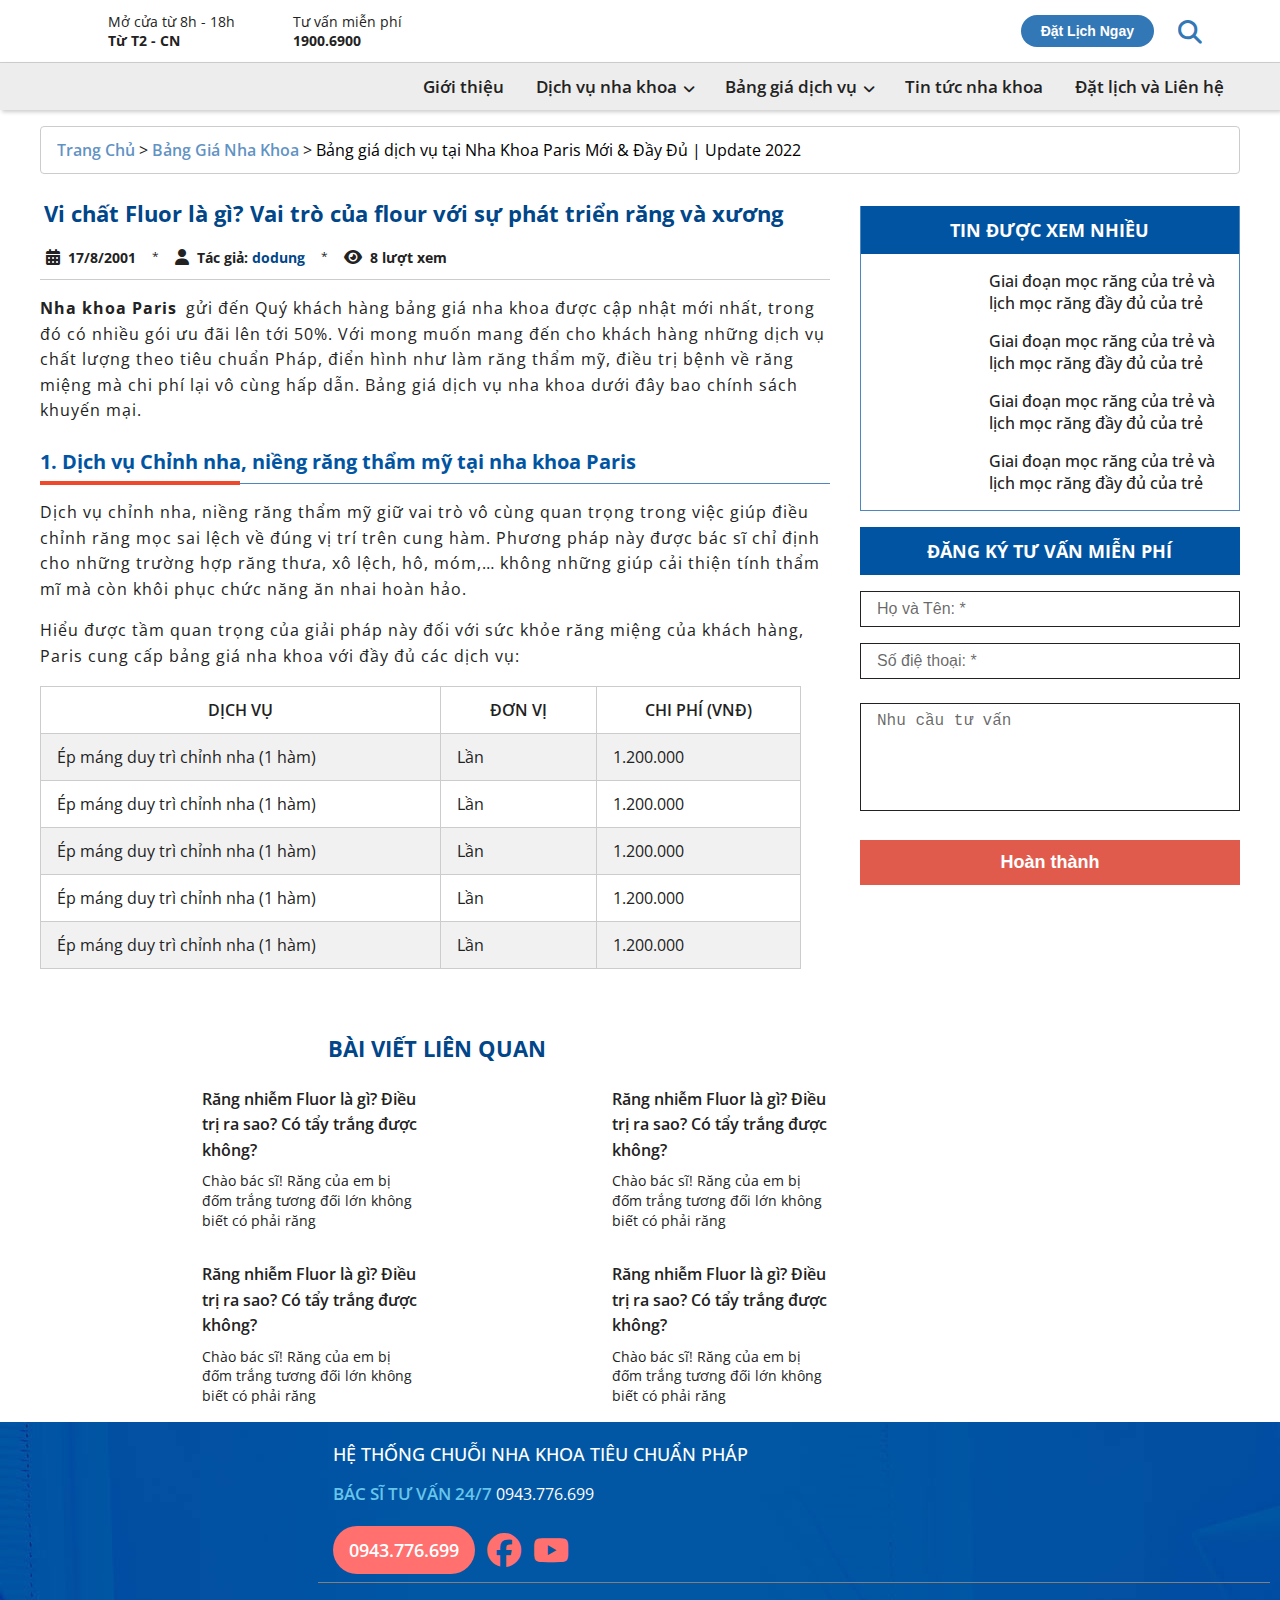
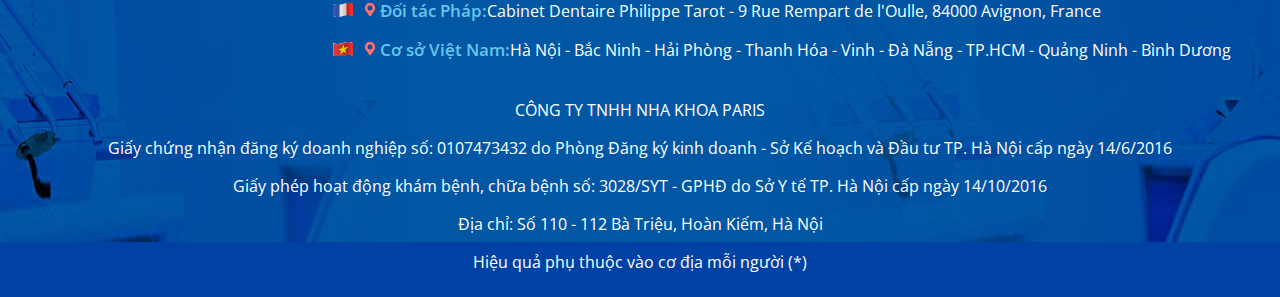
==== chiTietBangGia.html @ 154cdb92 "web09 FrontEnd" ====
<!DOCTYPE html>
<html lang="en">

<head>
    <meta charset="UTF-8">
    <meta http-equiv="X-UA-Compatible" content="IE=edge">
    <meta name="viewport" content="width=device-width, initial-scale=1.0">
    <title>Document</title>

    <link rel="stylesheet" href="https://cdnjs.cloudflare.com/ajax/libs/font-awesome/6.1.1/css/all.min.css">
    <link rel="stylesheet" href="css/grid.css">
    <link rel="stylesheet" href="css/stylecrack.css">
    <link rel="stylesheet" href="css/style.css">
</head>

<body>

    <header id="header">
        <div class="header-top">
            <div class="header--top__container grid wide">
                <div class="header--top-left">
                    <p class="header--container__text phone-text">
                        <img src="https://nhakhoaparis.vn/wp-content/themes/ParisBrand2021/Module_v2/Header/header_6_0_0//images/icon1.png" alt="" class="header--container__text-img">
                        <ul class="header--container__text-ul phone-text">
                            <li class="header--container__text-ul-li">
                                <p class="header--container__text-ul-li-p">Mở cửa từ 8h - 18h</p>
                            </li>
                            <li class="header--container__text-ul-li">
                                <p class="header--container__text-ul-li-p dam">Từ T2 - CN</p>
                            </li>
                        </ul>
                    </p>

                    <p class="header--container__text phone-text">
                        <img src="https://nhakhoaparis.vn/wp-content/themes/ParisBrand2021/Module_v2/Header/header_6_0_0//images/icon2.png" alt="" class="header--container__text-img">
                        <ul class="header--container__text-ul phone-text">
                            <li class="header--container__text-ul-li">
                                <p class="header--container__text-ul-li-p">Tư vấn miễn phí</p>
                            </li>
                            <li class="header--container__text-ul-li">
                                <p class="header--container__text-ul-li-p dam">1900.6900</p>
                            </li>
                        </ul>
                    </p>
                </div>

                <div class="header--top-right">
                    <button class="btn-dky">Đặt lịch ngay</button>
                    <p class="header--top-right--search"><i class="fa-solid fa-magnifying-glass"></i></p>
                </div>
            </div>
        </div>

        <div class="header-bottom">
            <div class="header--bottom__container grid wide">
                <p class="header--menu"><i class="fa-solid fa-bars"></i></p>
                <a href="" class="header--bottom-logo">
                    <img src="https://nhakhoaparis.vn/wp-content/themes/ParisBrand2021/Module_v2/Header/header_6_0_0//images/logo.png" alt="" class="header--bottom-logo__img">
                </a>
                <div class="header--bottom__khoi-navbar">
                    <p class="header--close"><i class="fa-solid fa-xmark"></i></p>
                    <ul class="header--bottom__navbar">
                        <p class="header--close-man523"><i class="fa-solid fa-xmark"></i></p>
                        <li class="header--bottom__navbar-li">
                            <a href="" class="header--bottom__navbar-li-link">Giới thiệu</a>
                        </li>
                        <li class="header--bottom__navbar-li">
                            <a href="dichVu.html" class="header--bottom__navbar-li-link">Dịch vụ nha khoa<i class="fa-solid fa-angle-down dichvu"></i></a>
                            <div class="header--bottom-khoi-subnav">
                                <ul class="header--bottom__subnav">
                                    <li class="header--bottom__li">
                                        <a href="" class="header--bottom__li-title">1. Dịch vụ bọc răng sứ</a>
                                    </li>
                                    <li class="header--bottom__li">
                                        <a href="" class="header--bottom__li-link">Bọc răng sứ thẩm mỹ <span class="dau">>></span></a>
                                    </li>
                                    <li class="header--bottom__li">
                                        <a href="" class="header--bottom__li-link">Bọc răng sứ thẩm mỹ <span class="dau">>></span></a>
                                    </li>
                                    <li class="header--bottom__li">
                                        <a href="" class="header--bottom__li-link">Bọc răng sứ thẩm mỹ <span class="dau">>></span></a>
                                    </li>
                                </ul>

                                <ul class="header--bottom__subnav">
                                    <li class="header--bottom__li">
                                        <a href="" class="header--bottom__li-title">2. Dịch vụ khác</a>
                                    </li>
                                    <li class="header--bottom__li">
                                        <a href="" class="header--bottom__li-link">Bọc răng sứ thẩm mỹ <span class="dau">>></span></a>
                                    </li>
                                    <li class="header--bottom__li">
                                        <a href="" class="header--bottom__li-link">Bọc răng sứ thẩm mỹ <span class="dau">>></span></a>
                                    </li>
                                    <li class="header--bottom__li">
                                        <a href="" class="header--bottom__li-link">Bọc răng sứ thẩm mỹ <span class="dau">>></span></a>
                                    </li>
                                    <li class="header--bottom__li">
                                        <a href="" class="header--bottom__li-link">Bọc răng sứ thẩm mỹ <span class="dau">>></span></a>
                                    </li>
                                    <li class="header--bottom__li">
                                        <a href="" class="header--bottom__li-link">Bọc răng sứ thẩm mỹ <span class="dau">>></span></a>
                                    </li>
                                </ul>

                                <ul class="header--bottom__subnav">
                                    <li class="header--bottom__li">
                                        <a href="" class="header--bottom__li-title">3. Gói dịch vụ đặt biệt</a>
                                    </li>
                                    <li class="header--bottom__li">
                                        <a href="" class="header--bottom__li-link">Bọc răng sứ thẩm mỹ <span class="dau">>></span></a>
                                    </li>
                                    <li class="header--bottom__li">
                                        <a href="" class="header--bottom__li-link">Bọc răng sứ thẩm mỹ <span class="dau">>></span></a>
                                    </li>
                                </ul>
                            </div>

                            <div class="header--bottom-khoi-subnav-mobile dichVu">
                                <ul class="header--bottom__subnav-mobile">
                                    <li class="header--bottom-mobile__li">
                                        <a href="" class="header--bottom-mobile__li-title">1. Dịch vụ bọc răng sứ</a>
                                    </li>
                                    <li class="header--bottom-mobile__li">
                                        <a href="chiTietDichVu.html" class="header--bottom-mobile__li-link">Bọc răng sứ thẩm mỹ <span class="dau">>></span></a>
                                    </li>
                                    <li class="header--bottom-mobile__li">
                                        <a href="chiTietBangGia.html" class="header--bottom-mobile__li-link">Bọc răng sứ thẩm mỹ <span class="dau">>></span></a>
                                    </li>
                                    <li class="header--bottom-mobile__li">
                                        <a href="" class="header--bottom-mobile__li-link">Bọc răng sứ thẩm mỹ <span class="dau">>></span></a>
                                    </li>
                                </ul>

                                <ul class="header--bottom__subnav-mobile">
                                    <li class="header--bottom-mobile__li">
                                        <a href="" class="header--bottom-mobile__li-title">2. Dịch vụ khác</a>
                                    </li>
                                    <li class="header--bottom-mobile__li">
                                        <a href="" class="header--bottom-mobile__li-link">Bọc răng sứ thẩm mỹ <span class="dau">>></span></a>
                                    </li>
                                    <li class="header--bottom-mobile__li">
                                        <a href="" class="header--bottom-mobile__li-link">Bọc răng sứ thẩm mỹ <span class="dau">>></span></a>
                                    </li>
                                    <li class="header--bottom-mobile__li">
                                        <a href="" class="header--bottom-mobile__li-link">Bọc răng sứ thẩm mỹ <span class="dau">>></span></a>
                                    </li>
                                    <li class="header--bottom-mobile__li">
                                        <a href="" class="header--bottom-mobile__li-link">Bọc răng sứ thẩm mỹ <span class="dau">>></span></a>
                                    </li>
                                    <li class="header--bottom-mobile__li">
                                        <a href="" class="header--bottom-mobile__li-link">Bọc răng sứ thẩm mỹ <span class="dau">>></span></a>
                                    </li>
                                </ul>

                                <ul class="header--bottom__subnav-mobile">
                                    <li class="header--bottom-mobile__li">
                                        <a href="" class="header--bottom-mobile__li-title">3. Gói dịch vụ đặt biệt</a>
                                    </li>
                                    <li class="header--bottom-mobile__li">
                                        <a href="" class="header--bottom-mobile__li-link">Bọc răng sứ thẩm mỹ <span class="dau">>></span></a>
                                    </li>
                                    <li class="header--bottom__li-mobile">
                                        <a href="" class="header--bottom-mobile__li-link">Bọc răng sứ thẩm mỹ <span class="dau">>></span></a>
                                    </li>
                                </ul>
                            </div>
                        </li>
                        <li class="header--bottom__navbar-li">
                            <a href="bangGia.html" class="header--bottom__navbar-li-link">Bảng giá dịch vụ<i class="fa-solid fa-angle-down banggia-icon"></i></a>
                            <ul class="banggia--subnav">
                                <li class="banggia--subnav__li">
                                    <a href="chiTietBangGia.html" class="banggia--subnav__li-link">Răng sứa thẩm mỹ</a>
                                </li>
                                <li class="banggia--subnav__li">
                                    <a href="chiTietBangGia.html" class="banggia--subnav__li-link">Niềng răng</a>
                                </li>
                            </ul>

                            <ul class="banggia--subnav-mobile">
                                <li class="banggia--subnav-mobile__li">
                                    <a href="" class="banggia--subnav-mobile__li-link">Răng sứa thẩm mỹ</a>
                                </li>
                                <li class="banggia--subnav-mobile__li">
                                    <a href="" class="banggia--subnav-mobile__li-link">Niềng răng</a>
                                </li>
                            </ul>
                        </li>
                        <li class="header--bottom__navbar-li">
                            <a href="" class="header--bottom__navbar-li-link">Tin tức nha khoa</a>
                        </li>
                        <li class="header--bottom__navbar-li">
                            <a href="lienHe.html" class="header--bottom__navbar-li-link">Đặt lịch và Liên hệ</a>
                        </li>
                        <li class="header--bottom__navbar-li">
                            <a href="" class="header--link__phone"><i class="fa-solid fa-phone"></i>1922.0120</a>
                        </li>
                    </ul>
                </div>
            </div>
        </div>
    </header>

    <div class="main">
        <div class="main-container grid wide">
            <div class="main-container__top">
                <a href="" class="heading--link">Trang chủ</a>
                <p class="heading--dau">></p>
                <a href="" class="heading--link">Bảng giá nha khoa</a>
                <p class="heading--dau">></p>
                <p class="heading--p">Bảng giá dịch vụ tại Nha Khoa Paris Mới & Đầy Đủ | Update 2022</p>
            </div>
            <div class="main-container__row row">
                <div class="main-container__col col l-8 m-12 c-12">
                    <h2 class="main--item__h2">Vi chất Fluor là gì? Vai trò của flour với sự phát triển răng và xương</h2>
                    <div class="main-container__item-icon">
                        <p class="main--item__icon"><i class="fa-solid fa-calendar-days"></i> 17/8/2001</p>
                        <p class="main--item-sao">*</p>
                        <p class="main--item__icon"><i class="fa-solid fa-user"></i> <span>Tác giả:</span> <a href="">dodung</a></p>
                        <p class="main--item-sao">*</p>
                        <p class="main--item__icon"><i class="fa-solid fa-eye"></i> 8 lượt xem</p>
                    </div>

                    <p class="main--item__p"><span>Nha khoa Paris</span> gửi đến Quý khách hàng bảng giá nha khoa được cập nhật mới nhất, trong đó có nhiều gói ưu đãi lên tới 50%. Với mong muốn mang đến cho khách hàng những dịch vụ chất lượng theo tiêu chuẩn Pháp, điển hình như
                        làm răng thẩm mỹ, điều trị bệnh về răng miệng mà chi phí lại vô cùng hấp dẫn. Bảng giá dịch vụ nha khoa dưới đây bao chính sách khuyến mại. </p>

                    <h4 class="main--item__h4">1. Dịch vụ Chỉnh nha, niềng răng thẩm mỹ tại nha khoa Paris</h4>
                    <p class="main--item__p">Dịch vụ chỉnh nha, niềng răng thẩm mỹ giữ vai trò vô cùng quan trọng trong việc giúp điều chỉnh răng mọc sai lệch về đúng vị trí trên cung hàm. Phương pháp này được bác sĩ chỉ định cho những trường hợp răng thưa, xô lệch, hô, móm,…
                        không những giúp cải thiện tính thẩm mĩ mà còn khôi phục chức năng ăn nhai hoàn hảo.</p>
                    <p class="main--item__p">Hiểu được tầm quan trọng của giải pháp này đối với sức khỏe răng miệng của khách hàng, Paris cung cấp bảng giá nha khoa với đầy đủ các dịch vụ:</p>

                    <table class="table" border="1px">
                        <tr>
                            <th style="width: 400px;">
                                <p class="tbl-th_p">DỊCH VỤ</p>
                            </th>
                            <th style="width: 156px;">
                                <p class="tbl-th_p">ĐƠN VỊ</p>
                            </th>
                            <th style="width:204px;">
                                <p class="tbl-th_p">CHI PHÍ (VNĐ)</p>
                            </th>
                        </tr>

                        <tr class="tbl-color">
                            <td>
                                <p class="tbl-td_p">Ép máng duy trì chỉnh nha (1 hàm)</p>
                            </td>
                            <td>
                                <p class="tbl-td_p">Lần</p>
                            </td>
                            <td>
                                <p class="tbl-td_p">1.200.000</p>
                            </td>
                        </tr>

                        <tr>
                            <td>
                                <p class="tbl-td_p">Ép máng duy trì chỉnh nha (1 hàm)</p>
                            </td>
                            <td>
                                <p class="tbl-td_p">Lần</p>
                            </td>
                            <td>
                                <p class="tbl-td_p">1.200.000</p>
                            </td>
                        </tr>

                        <tr class="tbl-color">
                            <td>
                                <p class="tbl-td_p">Ép máng duy trì chỉnh nha (1 hàm)</p>
                            </td>
                            <td>
                                <p class="tbl-td_p">Lần</p>
                            </td>
                            <td>
                                <p class="tbl-td_p">1.200.000</p>
                            </td>
                        </tr>

                        <tr>
                            <td>
                                <p class="tbl-td_p">Ép máng duy trì chỉnh nha (1 hàm)</p>
                            </td>
                            <td>
                                <p class="tbl-td_p">Lần</p>
                            </td>
                            <td>
                                <p class="tbl-td_p">1.200.000</p>
                            </td>
                        </tr>

                        <tr class="tbl-color">
                            <td>
                                <p class="tbl-td_p">Ép máng duy trì chỉnh nha (1 hàm)</p>
                            </td>
                            <td>
                                <p class="tbl-td_p">Lần</p>
                            </td>
                            <td>
                                <p class="tbl-td_p">1.200.000</p>
                            </td>
                        </tr>
                    </table>

                    <div class="main-container__div">
                        <h2 class="main--item__h2 main--item__h2--center">Bài viết liên quan</h2>
                        <div class="main-container__div-row row">
                            <div class="main-container__row-col col l-6">
                                <div class="main-container__item01">
                                    <a href="" class="main-item01__img">
                                        <img src="https://nhakhoaparis.vn/wp-content/uploads/2019/11/cap-do-rang-nhiem-fluor.jpg" alt="">
                                    </a>
                                    <div class="main-item01__phu">
                                        <a href="" class="main-item01__link">Răng nhiễm Fluor là gì? Điều trị ra sao? Có tẩy trắng được không?</a>
                                        <p class="main-item1__p">Chào bác sĩ! Răng của em bị đốm trắng tương đối lớn không biết có phải răng</p>
                                    </div>
                                </div>
                            </div>

                            <div class="main-container__row-col col l-6">
                                <div class="main-container__item01">
                                    <a href="" class="main-item01__img">
                                        <img src="https://nhakhoaparis.vn/wp-content/uploads/2019/11/cap-do-rang-nhiem-fluor.jpg" alt="">
                                    </a>
                                    <div class="main-item01__phu">
                                        <a href="" class="main-item01__link">Răng nhiễm Fluor là gì? Điều trị ra sao? Có tẩy trắng được không?</a>
                                        <p class="main-item1__p">Chào bác sĩ! Răng của em bị đốm trắng tương đối lớn không biết có phải răng</p>
                                    </div>
                                </div>
                            </div>

                            <div class="main-container__row-col col l-6">
                                <div class="main-container__item01">
                                    <a href="" class="main-item01__img">
                                        <img src="https://nhakhoaparis.vn/wp-content/uploads/2019/11/cap-do-rang-nhiem-fluor.jpg" alt="">
                                    </a>
                                    <div class="main-item01__phu">
                                        <a href="" class="main-item01__link">Răng nhiễm Fluor là gì? Điều trị ra sao? Có tẩy trắng được không?</a>
                                        <p class="main-item1__p">Chào bác sĩ! Răng của em bị đốm trắng tương đối lớn không biết có phải răng</p>
                                    </div>
                                </div>
                            </div>

                            <div class="main-container__row-col col l-6">
                                <div class="main-container__item01">
                                    <a href="" class="main-item01__img">
                                        <img src="https://nhakhoaparis.vn/wp-content/uploads/2019/11/cap-do-rang-nhiem-fluor.jpg" alt="">
                                    </a>
                                    <div class="main-item01__phu">
                                        <a href="" class="main-item01__link">Răng nhiễm Fluor là gì? Điều trị ra sao? Có tẩy trắng được không?</a>
                                        <p class="main-item1__p">Chào bác sĩ! Răng của em bị đốm trắng tương đối lớn không biết có phải răng</p>
                                    </div>
                                </div>
                            </div>
                        </div>
                    </div>
                </div>

                <div class="main-container__col col l-4 m-12 c-12">
                    <div class="main-container__item-left">
                        <h4 class="main--item-left__h4">
                            TIN ĐƯỢC XEM NHIỀU
                        </h4>
                        <div class="main--item-left__khoi">
                            <a href="" class="main-item--khoi__img"><img src="https://nhakhoaparis.vn/wp-content/uploads/2022/05/giai-doan-moc-rang-cua-tre.jpg" alt=""></a>
                            <a href="" class="main-item--khoi__link">Giai đoạn mọc răng của trẻ và lịch mọc răng đầy đủ của trẻ</a>
                        </div>
                        <div class="main--item-left__khoi">
                            <a href="" class="main-item--khoi__img"><img src="https://nhakhoaparis.vn/wp-content/uploads/2022/05/vi-tri-moc-rang-khon.jpg" alt=""></a>
                            <a href="" class="main-item--khoi__link">Giai đoạn mọc răng của trẻ và lịch mọc răng đầy đủ của trẻ</a>
                        </div>
                        <div class="main--item-left__khoi">
                            <a href="" class="main-item--khoi__img"><img src="https://nhakhoaparis.vn/wp-content/uploads/2022/05/cach-tri-viem-nuou-rang-chay-mau.jpg" alt=""></a>
                            <a href="" class="main-item--khoi__link">Giai đoạn mọc răng của trẻ và lịch mọc răng đầy đủ của trẻ</a>
                        </div>
                        <div class="main--item-left__khoi">
                            <a href="" class="main-item--khoi__img"><img src="https://nhakhoaparis.vn/wp-content/uploads/2021/08/viem-loi-trum-rang-khon-co-tu-het-khong-1.jpg" alt=""></a>
                            <a href="" class="main-item--khoi__link">Giai đoạn mọc răng của trẻ và lịch mọc răng đầy đủ của trẻ</a>
                        </div>
                    </div>

                    <div class="main--container__form">
                        <h4 class="main--item-left__h4">
                            ĐĂNG KÝ TƯ VẤN MIỄN PHÍ
                        </h4>
                        <form action="" class="form--dichVu" id="form--dichVu">
                            <div class="form-group">
                                <input type="text" class="form-input" placeholder="Họ và Tên: *" id="fname1">
                                <span class="form-message"></span>
                            </div>
                            <div class="form-group">
                                <input type="text" class="form-input" placeholder="Số điệ thoại: *" id="fphone1">
                                <span class="form-message"></span>
                            </div>
                            <div class="form-group">
                                <textarea name="" id="" cols="30" rows="5" placeholder="Nhu cầu tư vấn" class="form-textarea"></textarea>
                            </div>

                            <button class="btn-submit-chitiet">Hoàn thành</button>
                        </form>
                    </div>
                </div>
            </div>
        </div>
    </div>

    <footer class="footer" id="footer">
        <div class="footer-container grid wide">
            <div class="footer-container__row row">
                <div class="footer-container__col l-3 m-12 c-12">
                    <div class="footer-container__item">
                        <a href="" class="footer--logo">
                            <img src="https://nhakhoaparis.vn/wp-content/themes/ParisBrand2021/Module_v2/Footer/footer_2_1_0//images/logo.png" alt="" class="footer--logo__img">
                        </a>
                        <a href="" class="footer--baove">
                            <img src="https://nhakhoaparis.vn/wp-content/themes/ParisBrand2021/Module_v2/Footer/footer_2_1_0//images/logoSaleNoti.png" alt="" class="footer--baove__img">
                        </a>
                    </div>
                </div>

                <div class="footer-container__col l-9 m-12 c-12">
                    <div class="footer-container__row row border-bottom ">
                        <div class="footer-container__row-col col l-6 m-6 c-12">
                            <div class="footer-container__row-col_item">
                                <p class="footer-title">HỆ THỐNG CHUỖI NHA KHOA TIÊU CHUẨN PHÁP</p>
                                <p class="footer--text"><span>BÁC SĨ TƯ VẤN 24/7</span> 0943.776.699</p>
                                <a href="" class="footer-tel">0943.776.699</a>
                                <a href="" class="footer-face"><i class="fa-brands fa-facebook"></i></a>
                                <a href="" class="footer-yotobe"><i class="fa-brands fa-youtube"></i></a>
                            </div>
                        </div>
                        <div class="footer-container__row-col col l-6 m-6 c-12">
                            <div class="footer-container__row-col_item">
                                <a href="" class="footer-container__row-col_item-link">
                                    <img src="https://nhakhoaparis.vn/wp-content/themes/ParisBrand2021/Module_v2/Footer/footer_2_1_0//images/fb.png" alt="" class="footer-container__row-col_item-p_img">
                                </a>
                            </div>
                        </div>
                    </div>

                    <div class="footer-container__item-bottom">
                        <div class="footer-container__item-bottom_khoi">
                            <p class="footer--text margin-top-16px"><img src="[data-uri]"
                                    alt=""><span>Đối tác Pháp:</span>Cabinet Dentaire Philippe Tarot - 9 Rue Rempart de l'Oulle, 84000 Avignon, France</p>

                            <p class="footer--text margin-top-16px">
                                <img src="[data-uri]
                                    alt=" "><span>Cơ sở Việt Nam:</span>Hà Nội - Bắc Ninh - Hải Phòng - Thanh Hóa - Vinh - Đà Nẵng - TP.HCM - Quảng Ninh -  
                                    Bình Dương</p>
                        </div>
                    </div>
                </div>

                <div class="footer--gioithieu ">
                    <p class="footer--text text-center ">CÔNG TY TNHH NHA KHOA PARIS</p>
                    <p class="footer--text text-center ">Giấy chứng nhận đăng ký doanh nghiệp số: 0107473432 do Phòng Đăng ký kinh doanh - Sở Kế hoạch và Đầu tư TP. Hà Nội cấp ngày 14/6/2016</p>
                    <p class="footer--text text-center ">Giấy phép hoạt động khám bệnh, chữa bệnh số: 3028/SYT - GPHĐ do Sở Y tế TP. Hà Nội cấp ngày 14/10/2016</p>
                    <p class="footer--text text-center ">Địa chỉ: Số 110 - 112 Bà Triệu, Hoàn Kiếm, Hà Nội</p>

                    <p class="footer--text text-center ">Hiệu quả phụ thuộc vào cơ địa mỗi người (*)</p>
                </div>

            </div>
        </div>
    </footer>

    
    <div class="modal--goidien modal--goidien-timkiem " id="modal--timKiem ">
        <div class="modal--goidien__khoi ">
            <p class="modal--goidien-close modal--goidien-timkiem-icon ">
                <i class="fa-solid fa-xmark "></i>
            </p>
            <p class="modal--timKiem__p ">
                TÌM KIẾM NHANH
            </p>

            <form action=" " class="form--search " id="form--search ">
                <div class="form-group form-group--search ">
                    <input type="text " class="form-input form-input--search " placeholder="Nhập từ khoá tìm kiếm ">
                    <button type="submit " class="btn-search "><i class="fa-solid fa-magnifying-glass "></i></button>
                </div>
            </form>

        </div>
    </div>

    <div class="modal--goidien-datlich modal--goidien " id="modal--datlich " >
        <div class="modal--goidien__khoi datlich ">
            <p class="modal--goidien-close modal--goidien-datlich-close ">
                <i class="fa-solid fa-xmark "></i>
            </p>
            <p class="modal--goidien__img ">
                <img src="https://nhakhoaparis.vn/wp-content/themes/ParisBrand2021/Module_v2/Popup/popup_call_1_1_0//images/logo.png " alt=" ">
            </p>
            <p class="modal--goidien__khoi-datlich ">
                ĐĂNG KÍ TƯ VẤN MIỄN PHÍ
            </p>
            <form action=" " class="form--2 " id="form-2 ">
                <div class="form-group ">
                    <input type="text " class="form-input margin-top--16px " id="fname1 " placeholder="Họ và tên:* ">
                    <span class="form-message "></span>
                </div>
                <div class="form-group ">
                    <input type="text " class="form-input margin-top--16px " id="fphone1 " placeholder="Số điện thoại:* ">
                    <span class="form-message "></span>
                </div>
                <div class="form-group ">
                    <input type="text " class="form-input margin-top--16px " placeholder="Email: ">
                </div>
                <div class="form-group ">
                    <textarea name=" " id=" " cols="30 " rows="4 " class="form-textarea margin-top--16px " placeholder="Nhu cầu tư vấn "></textarea>
                </div>
                <button class="btn-modal--dangky margin-8px dangkynhanh-color " type="submit ">Đặt lịch ngay</button>
            </form>
         </div>
    </div>



    <script src="js/script.js "></script>
    <script src="js/validate.js "></script>
    <script>
        validator({
            form: '#form--2',
            rules: [
                validator.isRequired("#fname ", "Họ và tên không được bỏ trống! "),
                validator.isRequired("#fphone ", "Số điện thoại không được bỏ trống! "),
                validator.phone('#fphone', "Số điện thoại nhập ko chính xác! "),
            ]
        });

        validator({
            form: '#form--dichVu',
            rules: [
                validator.isRequired("#fname1 ", "Họ và tên không được bỏ trống! "),
                validator.isRequired("#fphone1 ", "Số điện thoại không được bỏ trống! "),
                validator.phone('#fphone1', "Số điện thoại nhập ko chính xác! "),
            ]
        });

        validator({
            form: '#form--goiDien',
            rules: [
                validator.isRequired("#fphone3 ", "Số điện thoại không được bỏ trống! "),
                validator.phone('#fphone3', "Số điện thoại nhập ko chính xác! "),
            ]
        });
    </script>
</body>

</html>
---- css/grid.css ----
/* Thư viện grid để responsize */

.grid {
    width: 100%;
    display: block;
    margin: 0;
}

.grid.wide {
    max-width: 1200px;
    margin: 0 auto;
}

.row {
    display: flex;
    flex-wrap: wrap;
    margin-left: -8px;
    margin-right: -8px;
}

.row.no-gutter {
    margin-left: 0;
    margin-right: 0;
}

.col {
    padding-left: 8px;
    padding-right: 8px;
}

.row.no-gutter .row {
    padding-left: 0;
    padding-right: 0;
}


/* mobile */

.c-0 {
    display: none;
}

.c-1 {
    flex: 0 0 8.33333%;
    max-width: 8.33333%;
}

.c-2 {
    flex: 0 0 16.66667%;
    max-width: 16.66667%;
}

.c-3 {
    flex: 0 0 25%;
    max-width: 25%;
}

.c-4 {
    flex: 0 0 33.33333%;
    max-width: 33.33333%;
}

.c-5 {
    flex: 0 0 41.66667%;
    max-width: 41.66667%;
}

.c-6 {
    flex: 0 0 50%;
    max-width: 50%;
}

.c-7 {
    flex: 0 0 58.33333%;
    max-width: 58.33333%;
}

.c-8 {
    flex: 0 0 66.66667%;
    max-width: 66.66667%;
}

.c-9 {
    flex: 0 0 75%;
    max-width: 75%;
}

.c-10 {
    flex: 0 0 83.33333%;
    max-width: 83.33333%;
}

.c-11 {
    flex: 0 0 91.66667%;
    max-width: 91.66667%;
}

.c-12 {
    flex: 0 0 100%;
    max-width: 100%;
}

.c-o-1 {
    margin-left: 8.33333%;
}

.c-o-2 {
    margin-left: 16.66667%;
}

.c-o-3 {
    margin-left: 25%;
}

.c-o-4 {
    margin-left: 33.33333%;
}

.c-o-5 {
    margin-left: 41.66667%;
}

.c-o-6 {
    margin-left: 50%;
}

.c-o-7 {
    margin-left: 58.33333%;
}

.c-o-8 {
    margin-left: 66.66667%;
}

.c-o-9 {
    margin-left: 75%;
}

.c-o-10 {
    margin-left: 83.33333%;
}

.c-o-11 {
    margin-left: 91.66667%;
}

.c-o-12 {
    margin-left: 100%;
}

@media (min-width: 740px) {
    .row {
        margin-left: -15px;
        margin-right: -15px;
    }
    .col {
        padding-left: 15px;
        padding-right: 15px;
    }
    .row.no-gutter {
        margin-left: 0;
        margin-right: 0;
    }
    .row.no-gutter .row {
        padding-left: 0;
        padding-right: 0;
    }
    /* Tablet */
    .m-0 {
        display: none;
    }
    .m-1,
    .m-2,
    .m-3,
    .m-4,
    .m-5,
    .m-6,
    .m-7,
    .m-8,
    .m-9,
    .m-10,
    .m-11,
    .m-12 {
        display: block;
    }
    .m-1 {
        flex: 0 0 8.33333%;
        max-width: 8.33333%;
    }
    .m-2 {
        flex: 0 0 16.66667%;
        max-width: 16.66667%;
    }
    .m-3 {
        flex: 0 0 25%;
        max-width: 25%;
    }
    .m-4 {
        flex: 0 0 33.33333%;
        max-width: 33.33333%;
    }
    .m-5 {
        flex: 0 0 41.66667%;
        max-width: 41.66667%;
    }
    .m-6 {
        flex: 0 0 50%;
        max-width: 50%;
    }
    .m-7 {
        flex: 0 0 58.33333%;
        max-width: 58.33333%;
    }
    .m-8 {
        flex: 0 0 66.66667%;
        max-width: 66.66667%;
    }
    .m-9 {
        flex: 0 0 75%;
        max-width: 75%;
    }
    .m-10 {
        flex: 0 0 83.33333%;
        max-width: 83.33333%;
    }
    .m-11 {
        flex: 0 0 91.66667%;
        max-width: 91.66667%;
    }
    .m-12 {
        flex: 0 0 100%;
        max-width: 100%;
    }
    .m-o-1 {
        margin-left: 8.33333%;
    }
    .m-o-2 {
        margin-left: 16.66667%;
    }
    .m-o-3 {
        margin-left: 25%;
    }
    .m-o-4 {
        margin-left: 33.33333%;
    }
    .m-o-5 {
        margin-left: 41.66667%;
    }
    .m-o-6 {
        margin-left: 50%;
    }
    .m-o-7 {
        margin-left: 58.33333%;
    }
    .m-o-8 {
        margin-left: 66.66667%;
    }
    .m-o-9 {
        margin-left: 75%;
    }
    .m-o-10 {
        margin-left: 83.33333%;
    }
    .m-o-11 {
        margin-left: 91.66667%;
    }
    .m-o-12 {
        margin-left: 100%;
    }
}

@media (min-width: 1113px) {
    .row {
        margin-left: -15px;
        margin-right: -15px;
    }
    .col {
        padding-left: 15px;
        padding-right: 15px;
    }
    .row.no-gutter {
        margin-left: 0;
        margin-right: 0;
    }
    .row.no-gutter .row {
        padding-left: 0;
        padding-right: 0;
    }
    .l-0 {
        display: none;
    }
    .l-1,
    .l-2,
    .l-3,
    .l-4,
    .l-5,
    .l-6,
    .l-7,
    .l-8,
    .l-9,
    .l-10,
    .l-11,
    .l-12 {
        display: block;
    }
    .l-1 {
        flex: 0 0 8.33333%;
        max-width: 8.33333%;
    }
    .l-2 {
        flex: 0 0 16.66667%;
        max-width: 16.66667%;
    }
    .l-3 {
        flex: 0 0 25%;
        max-width: 25%;
    }
    .l-4 {
        flex: 0 0 33.33333%;
        max-width: 33.33333%;
    }
    .l-5 {
        flex: 0 0 41.66667%;
        max-width: 41.66667%;
    }
    .l-6 {
        flex: 0 0 50%;
        max-width: 50%;
    }
    .l-7 {
        flex: 0 0 58.33333%;
        max-width: 58.33333%;
    }
    .l-8 {
        flex: 0 0 66.66667%;
        max-width: 66.66667%;
    }
    .l-9 {
        flex: 0 0 75%;
        max-width: 75%;
    }
    .l-10 {
        flex: 0 0 83.33333%;
        max-width: 83.33333%;
    }
    .l-11 {
        flex: 0 0 91.66667%;
        max-width: 91.66667%;
    }
    .l-12 {
        flex: 0 0 100%;
        max-width: 100%;
    }
    .l-o-1 {
        margin-left: 8.33333%;
    }
    .l-o-2 {
        margin-left: 16.66667%;
    }
    .l-o-3 {
        margin-left: 25%;
    }
    .l-o-4 {
        margin-left: 33.33333%;
    }
    .l-o-5 {
        margin-left: 41.66667%;
    }
    .l-o-6 {
        margin-left: 50%;
    }
    .l-o-7 {
        margin-left: 58.33333%;
    }
    .l-o-8 {
        margin-left: 66.66667%;
    }
    .l-o-9 {
        margin-left: 75%;
    }
    .l-o-10 {
        margin-left: 83.33333%;
    }
    .l-o-11 {
        margin-left: 91.66667%;
    }
    .l-o-12 {
        margin-left: 100%;
    }
}

@media (min-width:740px) and (max-width: 1023px) {
    .wide {
        width: 644px;
    }
}

@media (min-width: 1024px) and (max-width: 1239px) {
    .wide {
        width: 984px
    }
    .wide .row {
        margin-left: -15px;
        margin-right: -15px;
    }
    .wide .col {
        padding-left: 15px;
        padding-right: 15px;
    }
    .wide .row.no-gutter {
        margin-left: 0;
        margin-right: 0;
    }
    .wide .row.no-gutter .row {
        padding-left: 0;
        padding-right: 0;
    }
    /* PC */
    .wide .l-0 {
        display: none;
    }
    .wide .l-1,
    .wide .l-2,
    .wide .l-3,
    .wide .l-4,
    .wide .l-5,
    .wide .l-6,
    .wide .l-7,
    .wide .l-8,
    .wide .l-9,
    .wide .l-10,
    .wide .l-11,
    .wide .l-12 {
        display: block;
    }
    .wide .l-1 {
        flex: 0 0 8.33333%;
        max-width: 8.33333%;
    }
    .wide .l-2 {
        flex: 0 0 16.66667%;
        max-width: 16.66667%;
    }
    .wide .l-2-4 {
        flex: 0 0 20%;
        max-width: 20%;
    }
    .wide .l-3 {
        flex: 0 0 25%;
        max-width: 25%;
    }
    .wide .l-4 {
        flex: 0 0 33.33333%;
        max-width: 33.33333%;
    }
    .wide .l-5 {
        flex: 0 0 41.66667%;
        max-width: 41.66667%;
    }
    .wide .l-6 {
        flex: 0 0 50%;
        max-width: 50%;
    }
    .wide .l-7 {
        flex: 0 0 58.33333%;
        max-width: 58.33333%;
    }
    .wide .l-8 {
        flex: 0 0 66.66667%;
        max-width: 66.66667%;
    }
    .wide .l-9 {
        flex: 0 0 75%;
        max-width: 75%;
    }
    .wide .l-10 {
        flex: 0 0 83.33333%;
        max-width: 83.33333%;
    }
    .wide .l-11 {
        flex: 0 0 91.66667%;
        max-width: 91.66667%;
    }
    .wide .l-12 {
        flex: 0 0 100%;
        max-width: 100%;
    }
    .wide .l-o-1 {
        margin-left: 8.33333%;
    }
    .wide .l-o-2 {
        margin-left: 16.66667%;
    }
    .wide .l-o-3 {
        margin-left: 25%;
    }
    .wide .l-o-4 {
        margin-left: 33.33333%;
    }
    .wide .l-o-5 {
        margin-left: 41.66667%;
    }
    .wide .l-o-6 {
        margin-left: 50%;
    }
    .wide .l-o-7 {
        margin-left: 58.33333%;
    }
    .wide .l-o-8 {
        margin-left: 66.66667%;
    }
    .wide .l-o-9 {
        margin-left: 75%;
    }
    .wide .l-o-10 {
        margin-left: 83.33333%;
    }
    .wide .l-o-11 {
        margin-left: 91.66667%;
    }
    .wide .l-o-12 {
        margin-left: 100%;
    }
}
---- css/stylecrack.css ----
@import url('https://fonts.googleapis.com/css2?family=Open+Sans:ital,wght@0,300;0,400;0,500;0,600;0,700;1,300;1,400;1,500&display=swap');
* {
    margin: 0;
    padding: 0;
    box-sizing: border-box;
    text-decoration: none;
}

html {
    font-family: 'Open Sans', sans-serif;
}

.header-top {
    padding: 4px 70px;
    display: flex;
    background: rgb(0, 86, 164, .2);
    justify-content: space-between;
}

.header-top-left {
    display: flex;
    align-items: center;
}

p.header-top-left--p {
    width: 100%;
    flex: 1;
    margin-top: 10px;
}

p.header-top-left--p img {
    width: 32px;
    object-fit: cover;
}

ul.header-top-left--ul {
    list-style: none;
    padding-left: 10px;
}

p.header-top-left--ul-li--p {
    margin: 0;
    line-height: 1.6;
    font-size: 14px;
    font-weight: 400;
    color: #222;
    margin-right: 18px;
}

.font-dam {
    font-weight: 600 !important;
}

button.btn.btn-datlich {
    padding: 8px 34px;
    border-radius: 30px;
    font-size: 14px;
    border: 1px solid #ccc;
    text-transform: capitalize;
    background: rgb(0, 86, 164);
    cursor: pointer;
    font-weight: 600;
    color: #fff;
    margin-right: 24px;
    opacity: .8;
    animation: nhayMau .6s infinite;
    margin-bottom: unset;
}

@keyframes nhayMau {
    0% {
        opacity: .8;
    }
    100% {
        opacity: 1;
    }
}

button.btn.btn-datlich:hover {
    opacity: 1;
    animation: unset;
}

p.icon-search_img {
    width: 30px;
    padding: 4px 6px;
    background: rgb(0, 86, 164, .6);
    border-radius: 8px;
    transition: all .2s ease-in;
    cursor: pointer;
    margin: 0;
}

p.icon-search_img:hover {
    background: rgb(0, 86, 164);
}

p.icon-search_img img {
    width: 100%;
    object-fit: cover;
}

.header-bottom {
    display: flex;
    justify-content: space-between;
    align-items: center;
    padding: 12px 70px;
    box-shadow: 2px 2px 4px #ccc;
}

a.header-bottom__logo {
    width: 140px;
}

a.header-bottom__logo img {
    width: 100%;
    object-fit: cover;
}

.header-bottom--navbar {}

ul.header-bottom--navbar__ul {
    display: flex;
    list-style: none;
}

a.header-bottom--navbar__link {
    font-size: 18px;
    font-weight: 500;
    color: #222;
    padding: 0 8px;
    margin: 0 8px;
    transition: all .2s ease-in;
}

a.header-bottom--navbar__link:hover {
    color: rgb(0, 86, 164);
}

i.fa-solid.fa-angle-down {
    font-size: 16px;
    position: relative;
    top: 1px;
    left: 2px;
}

.header-bottom--navbar__li {
    position: relative;
}

.header-bottom--navbar__li:hover ul.header--subnav {
    visibility: inherit;
    opacity: 1;
    transform: translateY(0);
}

ul.header--subnav {
    position: absolute;
    top: 165%;
    min-width: 250px;
    max-width: 300px;
    background: #fff;
    box-shadow: 2px 2px #ccc;
    border: 1px solid #ccc;
    border-radius: 8px;
    list-style: none;
    padding: 16px;
    visibility: hidden;
    opacity: 0;
    transform: translateY(20px);
    transition: all .2s ease-in;
    z-index: 10;
}

ul.header--subnav::after {
    position: absolute;
    top: -20px;
    left: 5px;
    content: "";
    background-color: transparent;
    width: 46%;
    height: 20px;
}

a.header--subnav__li-link {
    font-size: 16px;
    color: #222;
    padding: 8px;
    display: block;
    border-bottom: 1px solid #ccc;
    text-transform: capitalize;
    letter-spacing: 1px;
    font-weight: 500;
    opacity: .8;
}

a.header--subnav__li-link:hover {
    opacity: 1;
}

.header--subnav__li:last-child a.header--subnav__li-link {
    border: none;
}

p.iconMenu {
    font-size: 30px;
    color: #222;
    cursor: pointer;
    transition: all .2s ease-in;
    display: none;
}

p.iconMenu:hover {
    color: rgb(0, 86, 164);
}

.header--subnav--mobile {
    display: none;
}

p.iconclose-header {
    display: none;
}

.header-bottom--mobile {
    display: none !important;
}

.header-bottom-man500 {
    display: none !important;
}

.modal--goidien {
    position: fixed;
    top: 0;
    left: 0;
    right: 0;
    bottom: 0;
    background: rgba(0, 0, 0, .4);
    align-items: center;
    justify-content: center;
    z-index: 100;
}

#modal--timKiem {
    display: none !important;
}

#modal--timKiem.display-flex {
    display: flex !important;
}

#modal--datlich {
    display: none !important;
}

#modal--datlich.display-flex {
    display: flex !important;
}

#modal--goidien {
    display: none !important;
}

#modal--goidien.display-flex {
    display: flex !important;
}

.modal--goidien__khoi {
    min-width: 300px;
    width: calc(100% - 32px);
    max-width: 400px;
    background: #fff;
    border-radius: 8px;
    box-shadow: 2px 2px 4px #222;
    border: 1px solid #ccc;
    padding: 16px;
    animation: show02 .3s ease-in;
}

@keyframes show02 {
    0% {
        transform: translateY(-150px);
        opacity: 0;
    }
    100% {
        transform: translateY(0);
        opacity: 1;
    }
}

p.modal--goidien__img {
    width: 120px;
    margin: auto;
    padding: 8px 0 16px 0;
}

p.modal--goidien__img img {
    width: 100%;
    object-fit: cover;
}

p.modal--goidien__khoi-p {
    font-size: 16px;
    font-weight: 600;
    color: rgba(0, 0, 0, .8);
    font-style: italic;
    text-align: center;
    letter-spacing: 1px;
    line-height: 1.6;
}

a.modal--goidien__khoi-link-sdt {
    font-size: 18px;
    width: 100%;
    padding: 12px;
    display: block;
    background: #ea3b41;
    text-align: center;
    font-weight: bold;
    color: #fff;
    margin-top: 16px;
    margin-bottom: 16px;
    border-radius: 8px;
    opacity: .8;
    transition: all .2s ease-in;
    border: 2px solid #ccc;
}

a.modal--goidien__khoi-link-sdt:hover {
    opacity: 1;
}

input.form-input {
    width: 100%;
    padding: 8px 16px;
    font-size: 16px;
    margin: 16px 0;
    border: 2px solid #ccc;
    border-radius: 8px;
    outline-color: #286C9D;
}

input.form-input:focus {
    border: 2px solid #286C9D;
}

textarea.form-textarea::placeholder,
input.form-input::placeholder {
    color: rgba(0, 0, 0, 0.6);
    opacity: 1 !important;
}

button.btn-modal--dangky {
    padding: 10px 16px;
    width: 100%;
    font-size: 18px;
    font-weight: bold;
    background: #3491cc;
    border: 2px solid #ccc;
    border-radius: 8px;
    margin-bottom: 16px;
    cursor: pointer;
    opacity: .8;
    transition: all .2s ease-in;
    color: #fff;
}

button.btn-modal--dangky:hover {
    opacity: 1;
}

a.modal--goidien__khoi-link-sdt img {
    margin-right: 4px;
    position: relative;
    top: 4px;
}

p.modal--goidien-close {
    float: right;
    font-size: 30px;
    cursor: pointer;
    color: #222;
    opacity: .8;
}

p.modal--goidien-close:hover {
    opacity: 1;
}

p.modal--goidien__khoi-datlich {
    font-size: 18px;
    text-align: center;
    padding: 12px;
    background: #286C9D;
    color: #fff;
    text-transform: uppercase;
    cursor: default;
    margin-bottom: 16px;
}

textarea.form-textarea {
    border: 2px solid #ccc;
    border-radius: 8px;
    width: 100%;
    resize: none;
    outline-color: #286C9D;
    padding: 8px 16px;
    font-size: 16px;
}

.margin-top--16px {
    margin: 0 !important;
    margin-top: 12px !important;
}

.dangkynhanh-color {
    background-color: #DD4A39 !important;
}

.margin-8px {
    margin: 8px 0;
}

p.modal--timKiem__p {
    padding: 12px;
    border-bottom: 1px solid #ccc;
    text-align: center;
    font-size: 22px;
    text-transform: uppercase;
    font-weight: bold;
    color: #004689;
    letter-spacing: 1px;
}

#modal--timKiem .modal--goidien__khoi {
    max-width: 600px;
}

.form-group--search {
    display: flex;
    align-items: center;
}

button.btn-search {
    height: 100%;
    padding: 3px 16px;
    font-size: 24px;
    border-top-right-radius: 8px;
    border-bottom-right-radius: 8px;
    border: 1px solid #ccc;
    background-color: #004689;
    opacity: 0.8;
    color: #fff;
    cursor: pointer;
}

button.btn-search:hover {
    opacity: 1;
}

.form-input--search {
    border-top: 1px solid #004689 !important;
    border-left: 1px solid #004689 !important;
    border-bottom: 1px solid #004689 !important;
    border-right: none !important;
    border-radius: unset !important;
    border-top-left-radius: 8px !important;
    border-bottom-left-radius: 8px !important;
    outline: none;
}

p.page1--item__img {
    width: 100%;
}

p.page1--item__img img {
    width: 100%;
    object-fit: cover;
}


/* page 1 */

.page1--container {
    position: relative;
}

button.owl-next {
    position: absolute;
    top: 50%;
    transform: translateY(-50%);
    right: 40px;
}

button.owl-prev {
    position: absolute;
    top: 50%;
    transform: translateY(-50%);
    left: 40px;
}

button.owl-prev span,
button.owl-next span {
    font-size: 80px;
    color: #fff;
    text-shadow: 2px 2px 4px #000;
}

.owl-dots {
    display: none !important;
}

.header-bottom.position-fi {
    position: fixed;
    top: 0;
    right: 0;
    left: 0;
    z-index: 99;
    background-color: #fff;
    animation: luotXuongHeader .5s ease-in;
}

@keyframes luotXuongHeader {
    0% {
        transform: translateY(-20px);
        opacity: 0;
    }
    100% {
        transform: translateY(0);
        opacity: 1;
    }
}


/* respon */

@media (min-width: 768px) and (max-width: 1023px) {
    a.header-bottom__logo {
        width: 100px;
    }
    a.header-bottom--navbar__link {
        font-size: 18px;
    }
    .header-bottom {
        padding: 12px 55px;
    }
    p.header-top-left--ul-li--p {
        font-size: 13px;
    }
    p.header-top-left--p img {
        width: 26px;
    }
}

@media (max-width: 768px) {
    p.iconMenu {
        display: block;
    }
    .header-bottom--navbar {
        position: fixed;
        top: 0;
        left: 0;
        right: 100%;
        bottom: 0;
        background-color: rgba(0, 0, 0, 0.4);
    }
    .header-bottom--navbar.right-0 {
        right: 0;
    }
    .header-bottom--navbar__ul {
        position: absolute;
        top: 0;
        left: 0;
        width: 300px;
        background-color: #fff;
        height: 100%;
        animation: show01 .3s ease-in;
        display: none !important;
    }
    .header-bottom--navbar__ul.xuatHien {
        display: block !important;
    }
    @keyframes show01 {
        0% {
            transform: translateX(-100%);
            opacity: 0;
        }
        100% {
            transform: translateX(0);
            opacity: 1;
        }
    }
    ul.header-bottom--navbar__ul {
        display: block;
        padding: 16px;
        overflow-y: auto;
    }
    a.header-bottom--navbar__link {
        padding: 12px 0;
        display: block;
        border-bottom: 1px solid #ccc;
        font-size: 16px;
    }
    i.fa-solid.fa-angle-down {
        float: right;
        padding: 0 8px;
    }
    ul.header--subnav--mobile {
        padding: 12px;
        list-style: none;
        border-bottom: 1px solid #ccc;
        margin: 0 8px;
        display: block;
    }
    a.header--subnav-mobile__li-link {
        padding: 12px 0;
        display: block;
        border-bottom: 1px solid #ccc;
        color: #222;
    }
    .header--subnav-mobile__li:last-child a.header--subnav-mobile__li-link {
        border: none;
    }
    .header--subnav {
        display: none;
    }
    p.iconclose-header {
        position: absolute;
        top: 4px;
        right: 12px;
        font-size: 30px;
        padding: 16px;
        color: #fff;
        cursor: pointer;
        opacity: .8;
        display: block;
    }
    p.iconclose-header:hover {
        opacity: 1;
    }
    a.header-bottom__logo {
        margin: auto;
    }
    .header--subnav--mobile {
        display: none !important;
    }
    .header--subnav--mobile.display {
        display: block !important;
    }
    .header-top {
        padding: 4px 30px;
    }
    p.header-top-left--p img {
        width: 26px;
    }
    p.header-top-left--ul-li--p {
        font-size: 10px;
    }
    button.btn.btn-datlich {
        font-size: 12px !important;
        padding: 8px 20px;
    }
}

@media (max-width: 523px) {
    .header-top-left--p {
        display: none !important;
    }
    .header-top {
        display: none !important;
    }
    p.header-top-left-man500--p {
        width: 100%;
        padding: 0 8px;
        margin: 0;
        cursor: pointer;
    }
    .header-bottom-man500 {
        display: flex !important;
        align-items: center;
    }
    p.header-top-left-man500--p img {
        width: 26px;
        object-fit: cover;
    }
    p.icon-search-man500_img {
        width: 100%;
        padding: 0 8px;
        margin: 0;
        cursor: pointer;
    }
    p.icon-search-man500_img img {
        width: 22px;
        object-fit: cover;
    }
    .header-bottom {
        padding: 8px 20px;
    }
    a.header-bottom__logo {
        width: 120px;
    }
}

@media (max-width: 423px) {
    .header-bottom--navbar__ul {
        width: 100%;
    }
    .header-bottom--mobile {
        justify-content: space-between;
        padding: 8px 16px;
        align-items: center;
        display: flex !important;
    }
    a.header-bottom--mobile__logo {
        width: 124px;
    }
    a.header-bottom--mobile__logo img {
        width: 100%;
        object-fit: cover;
    }
    p.iconclose-header--man400 {
        font-size: 30px;
        cursor: pointer;
        color: #222;
        opacity: 0.8;
    }
    p.iconclose-header--man400:hover {
        opacity: 1;
    }
    a.header-bottom__logo {
        width: 110px;
    }
    p.modal--goidien__img {
        width: 120px;
    }
    p.modal--goidien__khoi-p {
        font-size: 14px !important;
    }
    a.modal--goidien__khoi-link-sdt {
        font-size: 16px !important;
        padding: 8px 16px;
    }
    p.modal--goidien__khoi-datlich {
        font-size: 16px !important;
    }
    input.form-input {
        padding: 8px 16px;
        font-size: 14px !important;
    }
    button.btn-search {
        padding: 8px 12px;
        font-size: 16px;
    }
    p.modal--timKiem__p {
        font-size: 20px;
    }
    p.modal--goidien__khoi-p {
        font-size: 14px !important;
        margin-bottom: 8px;
    }
}

.form-group.validate .form-input {
    border: 2px solid rgb(255, 0, 0, .8);
}

.form-group.validate .form-message {
    color: rgb(255, 0, 0, .8);
    font-size: 14px;
    margin-top: 4px;
    text-transform: capitalize;
    margin-left: 4px;
}

.main-container__top {
    padding: 12px 16px;
    border: 1px solid #ccc;
    margin: 16px 0;
    border-radius: 4px;
    display: flex;
    align-items: center;
}

a.heading--link {
    font-size: 16px;
    font-weight: 600;
    text-transform: capitalize;
    margin-right: 4px;
    color: rgba(1, 84, 162, .8);
    opacity: .8;
    float: left;
}

a.heading--link:hover {
    opacity: 1;
}

p.heading--dau {
    font-size: 16px;
    color: #222;
    margin-right: 4px;
    float: left;
}

p.heading--p {
    font-size: 16px;
    font-weight: 400;
    cursor: default;
    float: left;
}

h2.main--item__h2 {
    font-size: 22px;
    margin-left: 4px;
    margin-bottom: 8px;
    margin-top: 8px;
    color: #004689;
}

.main-container__item-icon {
    display: flex;
    padding: 12px 6px;
    border-bottom: 1px solid #ccc;
}

p.main--item__icon {
    font-size: 14px;
    color: #222;
    margin-right: 16px;
    font-weight: bold;
}

p.main--item-sao {
    font-size: 12px;
    margin-right: 16px;
    color: #222;
}

p.main--item__icon i {
    margin-right: 4px;
    font-size: 16px;
}

p.main--item__icon a {
    color: #004689;
}

p.main--item__p {
    margin: 16px 0;
    line-height: 1.6;
    color: #222;
    letter-spacing: 1px;
    font-size: 16px;
}

p.main--item__p span {
    font-weight: bold;
    margin-right: 4px;
}

h4.main--item__h4 {
    font-size: 20px;
    padding: 8px 0;
    border-bottom: 1px solid rgb(1, 84, 162, .7);
    color: #0154A2;
    position: relative;
}

h4.main--item__h4::after {
    content: "";
    width: 200px;
    height: 4px;
    background-color: #EF482A;
    position: absolute;
    top: 95%;
    left: 0;
}

.main--item__p-img {
    width: 100%;
}

.main--item__p-img img {
    width: 100%;
    object-fit: cover;
}

.font-dam {
    font-weight: bold;
}

.main-container__item-left {
    border-bottom: 1px solid rgb(1, 84, 162, .7);
    border-left: 1px solid rgb(1, 84, 162, .7);
    border-right: 1px solid rgb(1, 84, 162, .7);
}

h4.main--item-left__h4 {
    font-size: 18px;
    margin: 16px 0;
    padding: 12px 16px;
    background: #0154A2;
    text-align: center;
    color: #fff;
    text-transform: uppercase;
}

.main--item-left__khoi {
    display: flex;
    margin-bottom: 16px;
    padding: 0 8px;
}

a.main-item--khoi__img {
    width: 30%;
    margin-right: 16px;
    display: block;
}

a.main-item--khoi__img img {
    width: 100%;
    height: auto;
    object-fit: cover;
}

a.main-item--khoi__link {
    width: 70%;
    font-size: 16px;
    color: #222;
    font-weight: 500;
}

.main-item--khoi__link:hover {
    color: #0042A4;
}

.form--dichVu .form-group {}

.form--dichVu .form-group .form-input {
    margin: 8px 0px;
    border: 1px solid #222;
    border-radius: 0;
}

.form-group.validate .form-input {
    border: 2px solid rgba(255, 0, 0, .8);
}

.form-group.validate .form-message {
    color: rgba(255, 0, 0, .8);
    font-size: 14px;
    margin: 0 4px 8px 4px;
    display: block;
}

.form--dichVu .form-group .form-textarea {
    margin: 8px 0px;
    border: 1px solid #222;
    border-radius: 0;
}

button.btn-submit-chitiet {
    width: 100%;
    padding: 12px 16px;
    font-size: 18px;
    font-weight: bold;
    background: #DD4A39;
    border: none;
    color: #fff;
    opacity: 0.9;
    margin-bottom: 32px;
    cursor: pointer;
}

button.btn-submit-chitiet:hover {
    opacity: 1;
}

.main-item01__img {
    width: 40%;
    display: block;
}

.main-item01__img img {
    width: 100%;
    object-fit: cover;
}

.main--item__h2--center {
    text-transform: uppercase;
    text-align: center;
}

.main-container__div {
    margin-top: 64px;
}

.main-item01__phu {
    width: 60%;
    margin-left: 16px;
}

.main-container__item01 {
    display: flex;
    align-items: flex-start;
}

a.main-item01__link {
    font-size: 16px;
    color: #222;
    font-weight: 600;
    margin-bottom: 8px;
    display: block;
    line-height: 1.6;
    transition: all .2s ease-in;
}

a.main-item01__link:hover {
    color: #004689;
}

p.main-item1__p {
    font-size: 14px;
    line-height: 1.4;
    color: #222;
}

.main-container__row-col {
    margin: 16px 0;
}

.footer_2_1_0__box2-title h3,
.footer_2_1_0,
.footer_2_1_0__box2-title h1 {
    /* font-family: -apple-system, system-ui, BlinkMacSystemFont, 'Segoe UI', Roboto, 'Helvetica Neue', Arial, sans-serif; */
    font-family: 'Roboto Condensed', Roboto, sans-serif;
}

@media (max-width: 414px) {
    .pc {
        display: none;
    }
}

.mb {
    display: none;
}

@media (max-width: 414px) {
    .mb {
        display: block;
    }
}

.scrolltop {
    position: fixed;
    right: 20px;
    bottom: -4px;
    width: 305px;
    transition: ease-in-out 0.1s;
    color: #fff;
    display: flex;
    line-height: 35px;
    text-transform: uppercase;
    font-style: normal;
    opacity: 0.7;
    z-index: 15;
}

@media (max-width: 414px) {
    .scrolltop {
        bottom: 140px;
        right: 5px;
        border-radius: 4px;
        width: 25px;
        height: 25px;
        display: flex;
        align-items: center;
        background: rgba(0, 0, 0, 0.2);
    }
}

.scrolltop img {
    width: 25px;
    height: 25px;
    margin: 5px auto;
    margin-right: 10px;
}

@media (max-width: 414px) {
    .scrolltop img {
        margin-right: 0;
    }
}

.scrolltop:hover {
    opacity: 1;
}

@media (max-width: 414px) {
    .scrolltop span {
        display: none;
    }
}

.regft {
    display: none;
}

@media (max-width: 414px) {
    .regft {
        display: flex;
        display: -webkit-flex;
        width: 100%;
        height: 60px;
        position: fixed;
        background: rgba(0, 0, 0, 0.5);
        left: 0;
        bottom: 0;
        z-index: 2;
    }
    .regft a {
        -webkit-flex: 1;
        -ms-flex: 1;
        flex: 1;
        margin: 10px 0 10px 10px;
        height: 40px;
        line-height: 40px;
        color: #fff;
        text-align: left;
        border-radius: 4px;
        font-size: 15px;
        font-weight: normal;
        text-transform: uppercase;
        padding-left: 20px;
    }
    .regft a:hover,
    .regft a:focus {
        text-decoration: none;
    }
    .regft a:nth-child(1) {
        background: #004689;
        box-shadow: 0px 3px 0px 0px #10384a;
    }
    .regft a:nth-child(2) {
        background: #e23d3a;
        margin-right: 10px;
        box-shadow: 0px 2px 0px 0px #8f2725;
    }
}

@media (max-width: 812px) and (max-width: 375px) {
    .regft a:nth-child(2) {
        font-size: 13px;
        text-align: center;
        padding-left: 0;
    }
    .regft a:nth-child(2) i {
        display: none;
    }
}

.refuse {
    /* position: fixed; */
    bottom: 0;
    background: #0042A4;
    color: #fff;
    font-style: normal;
    width: 100%;
    padding: 2px 10px;
    font-size: 13px;
    text-align: center;
    z-index: 5;
    margin-top: 10px;
}

@media (max-width: 414px) {
    .refuse {
        position: inherit;
        text-align: center;
        padding: 10px 0;
        z-index: 0;
        margin-bottom: 0;
        font-size: 13px;
    }
}


/* footer */

.footer_2_1_0__box2-title h3,
.footer_2_1_0,
.footer_2_1_0__box2-title h1 {
    /* font-family: -apple-system, system-ui, BlinkMacSystemFont, 'Segoe UI', Roboto, 'Helvetica Neue', Arial, sans-serif; */
    font-family: 'Roboto Condensed', Roboto, sans-serif;
}

@media (max-width: 414px) {
    .pc {
        display: none;
    }
}

.mb {
    display: none;
}

@media (max-width: 414px) {
    .mb {
        display: block;
    }
}

.scrolltop {
    position: fixed;
    right: 20px;
    bottom: -4px;
    width: 305px;
    transition: ease-in-out 0.1s;
    color: #fff;
    display: flex;
    line-height: 35px;
    text-transform: uppercase;
    font-style: normal;
    opacity: 0.7;
    z-index: 15;
}

@media (max-width: 414px) {
    .scrolltop {
        bottom: 140px;
        right: 5px;
        border-radius: 4px;
        width: 25px;
        height: 25px;
        display: flex;
        align-items: center;
        background: rgba(0, 0, 0, 0.2);
    }
}

.scrolltop img {
    width: 25px;
    height: 25px;
    margin: 5px auto;
    margin-right: 10px;
}

@media (max-width: 414px) {
    .scrolltop img {
        margin-right: 0;
    }
}

.scrolltop:hover {
    opacity: 1;
}

@media (max-width: 414px) {
    .scrolltop span {
        display: none;
    }
}

.regft {
    display: none;
}

@media (max-width: 414px) {
    .regft {
        display: flex;
        display: -webkit-flex;
        width: 100%;
        height: 60px;
        position: fixed;
        background: rgba(0, 0, 0, 0.5);
        left: 0;
        bottom: 0;
        z-index: 2;
    }
    .regft a {
        -webkit-flex: 1;
        -ms-flex: 1;
        flex: 1;
        margin: 10px 0 10px 10px;
        height: 40px;
        line-height: 40px;
        color: #fff;
        text-align: left;
        border-radius: 4px;
        font-size: 15px;
        font-weight: normal;
        text-transform: uppercase;
        padding-left: 20px;
    }
    .regft a:hover,
    .regft a:focus {
        text-decoration: none;
    }
    .regft a:nth-child(1) {
        background: #004689;
        box-shadow: 0px 3px 0px 0px #10384a;
    }
    .regft a:nth-child(2) {
        background: #e23d3a;
        margin-right: 10px;
        box-shadow: 0px 2px 0px 0px #8f2725;
    }
}

@media (max-width: 812px) and (max-width: 375px) {
    .regft a:nth-child(2) {
        font-size: 13px;
        text-align: center;
        padding-left: 0;
    }
    .regft a:nth-child(2) i {
        display: none;
    }
}

.refuse {
    /* position: fixed; */
    bottom: 0;
    background: #0042A4;
    color: #fff;
    font-style: normal;
    width: 100%;
    padding: 2px 10px;
    font-size: 13px;
    text-align: center;
    z-index: 5;
    margin-top: 10px;
}

@media (max-width: 414px) {
    .refuse {
        position: inherit;
        text-align: center;
        padding: 10px 0;
        z-index: 0;
        margin-bottom: 0;
        font-size: 13px;
    }
}

.footer_2_1_0 {
    background: url('[data-uri]')center 0 no-repeat;
    padding: 20px 0 0px;
    background-color: #0042a4;
    position: relative;
    z-index: 14;
}

.footer_2_1_0__box {
    display: flex;
    justify-content: space-between;
}

.footer_2_1_0_sub {
    text-align: center;
    color: #fff;
    font-size: 12px;
    padding-top: 15px;
}

.footer_2_1_0_sub a {
    text-decoration: underline;
    color: #fff;
}

.footer_2_1_0_sub a:hover {
    color: #67c5ea;
}

.footer_2_1_0__box1-logo {
    text-align: center;
    padding-top: 90px;
}

.footer_2_1_0__box1 {
    text-align: center;
}

.footer_2_1_0__box1-logo img {
    width: 60%;
    height: auto;
}

.img_bct img {
    max-width: 30%;
    margin-top: 10px;
    height: auto;
}

.footer_2_1_0__box2 b {
    color: #67C5EA;
}

.footer_2_1_0__box2-title {
    color: #fff;
    text-align: left;
}

.footer_2_1_0__box2-title h3,
.footer_2_1_0__box2-title p {
    text-transform: uppercase;
    font-size: 15px;
    margin: 20px 0 10px;
}

.footer_2_1_0__box2__pic {
    padding-top: 30px;
}

.footer_2_1_0__box2__pic img {
    width: 100%;
}

.footer_2_1_0__box2__ct {
    padding-right: 20px;
}

.footer_2_1_0__box2__item {
    display: flex;
    font-size: 13px;
}

.footer_2_1_0__box2__item.item1 {
    border-bottom: 1px solid #4F6C90;
    margin-bottom: 10px;
}

.footer_2_1_0__box2-Social {
    width: 80%;
    text-align: right;
    padding: 5px 0 10px;
    padding-right: 40px;
    display: flex;
}

@media (max-width: 1024px) {
    .footer_2_1_0__box2-Social {
        width: 90%;
        padding: 7px 15px 5px 0;
    }
}

.footer_2_1_0__box2-Social a {
    display: inline-block;
    height: 38px;
    margin: 0 5px;
    background-repeat: no-repeat;
    background-image: url('[data-uri]');
}

.footer_2_1_0__box2-Social-zalo {
    background-position: -100px 9px;
    width: 42px;
}

.footer_2_1_0__box2-Social-facebook {
    background-position: 5px 9px;
    width: 47px;
}

.footer_2_1_0__box2-Social-youtube {
    background-position: -45px 10px;
    width: 55px;
}

.footer_2_1_0__box2-Social-insta {
    background-position: -144px 11px;
    width: 40px;
}

.footer_2_1_0__box2-Social .boxtop__call-2 {
    background-color: #FF706F;
    border-radius: 10px;
    color: #fff;
    text-align: center;
    line-height: 43px;
    font-size: 18px;
    font-weight: 600;
    width: 185px;
    height: 43px;
    top: 60px;
    right: -60px;
    display: flex;
}

.footer_2_1_0__box2-Social .boxtop__call-2::before {
    content: '';
    background-image: url('[data-uri]');
    background-repeat: no-repeat;
    width: 27px;
    height: 27px;
    display: block;
    position: relative;
    top: 7px;
    margin-left: 9px;
    margin-right: 10px;
}

@media (max-width: 1024px) {
    .footer_2_1_0__box2-Social .boxtop__call-2::before {
        top: 0;
        margin: 6px 10px 0 15px;
    }
    .footer_2_1_0__box2-Social .boxtop__call-2 {
        width: 170px;
    }
}

.footer_2_1_0__box2-Social .boxtop__call-2:hover {
    color: #fff;
}

.footer_2_1_0__box2-Social .boxtop__call-2.active {
    color: #fff;
    text-decoration: none;
}

.footer_2_1_0__box2__DoiTac ul {
    list-style: none;
    width: 100%;
    color: #fff;
}

@media (max-width: 1024px) {
    .footer_2_1_0__box2__DoiTac ul {
        width: 80%;
        margin: auto;
    }
    .footer_2_1_0__box2__ct {
        margin: auto;
    }
    .footer_2_1_0__box2__protect {
        display: none;
    }
}

@media (max-width: 523px) {
    .footer_2_1_0__box2__pic img {
        display: none;
    }
}

@media (max-width: 423px) {
    .footer_2_1_0__box2__item {
        width: calc(100% - 32px) !important;
        margin: auto !important;
    }
}

.footer_2_1_0__box2__DoiTac ul .fra {
    position: relative;
    margin-bottom: 8px;
}

.footer_2_1_0__box2__DoiTac ul .fra::before {
    content: '';
    display: block;
    background-image: url('[data-uri]');
    background-repeat: no-repeat;
    width: 47px;
    height: 17px;
    position: absolute;
    left: -50px;
    top: 3px;
}

.footer_2_1_0__box2__DoiTac ul .vn {
    position: relative;
}

.footer_2_1_0__box2__DoiTac ul .vn::before {
    content: '';
    display: block;
    background-image: url('[data-uri]');
    background-repeat: no-repeat;
    width: 47px;
    height: 17px;
    position: absolute;
    left: -50px;
    top: 3px;
}

.footer_2_1_0__box2__protect {
    padding-top: 40px;
}

@media (max-width: 1024px) {
    .footer_2_1_0 {
        padding: 5px 0 0px;
    }
    .footer_2_1_0_sub {
        padding-top: 0;
        line-height: 1.4;
    }
    .footer_2_1_0__box2-title h3,
    .footer_2_1_0__box2-title h1 {
        font-size: 13px;
    }
    .footer_2_1_0__box2-Social-youtube {
        width: 45px;
    }
}

@media (max-width: 990px) {
    .footer_2_1_0__box2-Social {
        padding: 5px 15px 5px 0;
    }
    .footer_2_1_0_sub {
        font-size: 11px;
    }
}

@media (max-width: 812px) {
    .footer_2_1_0 {
        background-color: #0157a4;
        padding: 20px 0 0px;
    }
    .footer_2_1_0__box {
        display: block;
    }
    .footer_2_1_0__box1-logo {
        width: 30%;
        margin: 0 auto;
        padding-top: 0px;
    }
    .img_bct img {
        max-width: 20%;
    }
    .footer_2_1_0__box1-logo img {
        width: 100%;
    }
    .footer_2_1_0__box1-Social {
        width: 100%;
        text-align: left;
        margin-top: 0px;
    }
    .footer_2_1_0__box1__DoiTac {
        padding-left: 50px;
        padding-top: 0px;
    }
}

@media (max-width: 414px) {
    .footer_2_1_0 {
        background: url('[data-uri]')center 0 no-repeat;
        padding: 20px 0 80px;
        background-color: #0157a4;
    }
    .footer_2_1_0__box2-title h3,
    .footer_2_1_0__box2-title h1 {
        font-size: 16px;
    }
    .footer_2_1_0__box {
        padding-left: 0px;
    }
    .footer_2_1_0_sub {
        font-size: 11.5px;
        padding-top: 15px;
        line-height: 1.6;
    }
    .footer_2_1_0__box2-title {
        text-align: center;
    }
    .img_bct img {
        max-width: 35%;
    }
    .footer_2_1_0__box1 {
        text-align: center;
    }
    .footer_2_1_0__box1-logo {
        width: 40%;
        text-align: center;
        margin: 0 auto;
    }
    .footer_2_1_0__box2__item {
        display: block;
    }
    .footer_2_1_0__box2__pic {
        display: none;
    }
    .footer_2_1_0__box2__ct {
        padding-right: 0;
    }
    .footer_2_1_0__box2__protect {
        padding-top: 0;
        text-align: center;
    }
    .footer_2_1_0__box2-Social {
        width: 100%;
        padding: 0 0 8px;
        justify-content: center;
    }
    .footer_2_1_0__box2-Social .boxtop__call-2 {
        height: 40px;
    }
    .footer_2_1_0__box2-Social .boxtop__call-2::before {
        margin: 6px 10px 0 18px;
    }
    .footer_2_1_0__box2__DoiTac ul {
        width: 100%;
        font-size: 13px;
    }
    .footer_2_1_0__box2-Social .boxtop__call-2 {
        width: 160px;
    }
    .footer_2_1_0__box2-Social-facebook {
        width: 34px;
    }
}

@media (max-width: 375px) {
    .footer_2_1_0__box2-title h3,
    .footer_2_1_0__box2-title h1 {
        font-size: 14px;
        margin-top: 10px;
    }
}

@media (max-width: 320px) {
    .footer_2_1_0__box2-title h3,
    .footer_2_1_0__box2-title h1 {
        font-size: 19px;
        margin-top: 5px;
    }
    .footer_2_1_0_sub {
        font-size: 10px;
    }
    .footer_2_1_0__box2-Social .boxtop__call-2 {
        font-size: 13px;
    }
    .footer_2_1_0__box2-Social-facebook {
        background-position: 0px 9px;
    }
    .footer_2_1_0__box2-Social-youtube {
        background-position: -47px 10px;
    }
    .footer_2_1_0__box2-Social-zalo {
        background-position: -102px 9px;
        width: 35px;
    }
}

.container {
    padding-right: 15px;
    padding-left: 15px;
    margin-right: auto;
    margin-left: auto;
    position: relative;
}

@media (min-width: 768px) {
    .container {
        width: 750px;
    }
    .footer_2_1_0__box2__DoiTac.dt2 {
        padding: 0 50px;
    }
}

@media (min-width: 992px) {
    .container {
        width: 970px;
    }
    .footer_2_1_0__box2__DoiTac.dt2 {
        padding: 0;
    }
}

@media (min-width: 1200px) {
    .container {
        width: 1170px;
    }
    .footer_2_1_0__box2__DoiTac.dt2 {
        padding: 0;
    }
}

.form--goiDien .form-group.validate .form-input {
    border: 2px solid rgba(255, 0, 0, .8);
}

.form--goiDien .form-group.validate .form-message {
    color: rgb(255, 0, 0, .8);
    font-size: 14px;
    text-transform: capitalize;
    margin-left: 4px;
}

@media (max-width: 767px) {
    .main-container {
        width: calc(100% - 32px);
    }
}


/* dịch vụ */

h4.heading-left {
    font-size: 24px;
    margin-left: 4px;
    padding-bottom: 8px;
    display: inline-block;
    padding-right: 8px;
    border-bottom: 1px solid #ccc;
    color: #222;
    position: relative;
    font-weight: 600;
}

h4.heading-left::after {
    position: absolute;
    top: 95%;
    left: 0;
    content: "";
    width: 100px;
    height: 4px;
    background-color: #ff706f;
}

.main-container__col-khoi {
    display: flex;
    align-items: center;
    margin-top: 24px;
    margin-bottom: 24px;
}

a.main-container__col-khoi__img {
    width: 30%;
    display: block;
}

a.main-container__col-khoi__img img {
    width: 100%;
    height: auto;
    object-fit: cover;
}

.main-container__col-khoi_right {
    width: 65%;
    margin-left: 30px;
}

a.main-container__col-khoi_right-link {
    font-size: 18px;
    color: #222;
    font-weight: 600;
    margin-bottom: 16px;
    display: block;
    line-height: 1.6;
    transition: all .2s ease-in;
}

a.main-container__col-khoi_right-link:hover {
    color: #0042A4;
}

p.main-container__col-khoi_right-p {
    font-size: 15px;
    line-height: 1.6;
    color: #222;
    margin-bottom: 16px;
}

p.main-container__col-khoi_right-time {
    font-size: 14px;
    color: #222;
    text-transform: capitalize;
}

@media (max-width: 991px) {
    .main-container__col-khoi {
        align-items: flex-start;
    }
}

@media (max-width: 523px) {
    .main-container__col-khoi {
        display: block;
    }
    a.main-container__col-khoi__img {
        width: 100%;
    }
    .main-container__col-khoi_right {
        width: 100%;
        margin: unset;
        margin-top: 4px;
        margin-bottom: 24px;
    }
}

p.tbl-th_p {
    padding: 12px 16px;
    font-size: 16px;
    color: #222;
    font-weight: 600;
    text-transform: uppercase;
}

p.tbl-td_p {
    font-size: 16px;
    color: #222;
    padding: 12px 16px;
}

.tbl-color {
    background-color: #f1f1f1;
}

table,
th,
td {
    border: 1px solid #ccc;
}

table {
    border-collapse: collapse;
}


/* liên hệ */

.trangphu--heading {
    background: url('https://alisadental.com/wp-content/uploads/2019/03/Emsworth-Dental-Surgery-1.jpg');
    background-position: top;
    background-repeat: no-repeat;
    background-size: cover;
    padding: 24px 0;
    width: 100%;
    display: block;
    text-align: center;
    font-size: 28px;
    font-weight: 700;
    color: #fff;
}

.lienhe--container__row {
    padding: 36px 0;
}

.lienhe--container__col.col.l-6 {
    /* margin-top: 36px; */
}

h5.lienhe--item__h5 {
    font-size: 18px;
    color: #222;
    font-weight: 600;
    margin-bottom: 32px;
}

p.lienhe--item__diachi,
p.lienhe--item__fanpage,
p.lienhe--item__hotline {
    font-size: 16px;
    margin-bottom: 16px;
    color: #222;
}

p.lienhe--item__diachi span,
p.lienhe--item__fanpage span,
p.lienhe--item__hotline span {
    font-weight: 600;
    margin-right: 8px;
}

p.lienhe--item__fanpage a {
    color: #222;
}

p.lienhe--item__fanpage a:hover {
    color: var(--bg-header__top);
}

.lienhe--item__map {
    margin-top: 16px;
    margin-left: auto;
    margin-right: auto;
}

.lienhe--item__khachhang {
    position: relative;
    display: inline-block;
}

.lienhe--item__khachhang::after {
    content: "";
    display: block;
    background-color: var(--bg-header__top);
    width: 50%;
    height: 4px;
    position: absolute;
    bottom: -14px;
    left: 0;
}


/* form */

.form-select,
.form-input {
    padding: 8px;
    color: #222;
    border: 1px solid #ccc;
    font-size: 14px;
    border-radius: 4px;
    outline: none;
    width: 100%;
    margin: 0 !important;
}

.form-select:focus,
.form-input:focus {
    box-shadow: 0 0 4px #ccc;
}

.form-input::placeholder {
    color: rgb(63, 62, 62, 0.6);
}

.form-group {
    margin-bottom: 16px;
}

label.form-label {
    font-size: 16px;
    color: #222;
    margin-bottom: 4px;
    font-weight: 600;
    margin-left: 8px;
    display: block;
}

.form--col__time {
    display: flex;
    align-items: center;
    padding: 8px;
    background-color: #fff;
    margin-top: 16px;
    border: 1px solid #ccc;
    justify-content: center;
    border-radius: 4px;
}

label.form--col__label {
    font-size: 18px;
    font-weight: bold;
    color: rgba(0, 0, 0, 0.8);
    margin-left: 8px;
    cursor: pointer;
    opacity: .8;
}

label.form--col__label:hover {
    opacity: 1;
}

input.form--col__input {
    width: 20px;
    height: 20px;
    cursor: pointer;
}

button.btn--submit {
    padding: 10px 32px;
    font-size: 18px;
    margin-top: 8px;
    background: rgb(255, 68, 0);
    border: 1px solid #ccc;
    border-radius: 4px;
    color: #fff;
    cursor: pointer;
    text-transform: capitalize;
    width: 150px;
    display: block;
    margin-left: auto;
    margin-right: auto;
    opacity: 0.8;
    animation: nhayMau 1s infinite;
}

@keyframes nhayMau {
    0% {
        box-shadow: none;
    }
    100% {
        box-shadow: 0 0 1px 2px rgba(255 68 0 / 80%), 0 0 1px 8px rgb(255 68 0 / 30%), 0 0 1px 18px rgb(255 68 0 / 10%);
    }
}

button.btn--submit:hover {
    opacity: 1;
    transform: scale(1.05);
}

button.btn--submit:active {
    opacity: .8;
    transform: scale(1);
}

.lienhe--form__row {
    margin-top: 28px;
}

.form-group.validate .form-select,
.form-group.validate .form-input {
    border: 1px solid rgba(255, 0, 0, 0.8);
}

.form-group.validate span.form-message {
    color: rgba(255, 0, 0, 0.8);
    margin: 4px;
    display: block;
    text-transform: capitalize;
    font-size: 14px;
}

.margin-top--16px {
    margin-top: 16px;
}

.batbuoc {
    color: red;
}

.lienhe--container__row.row {
    padding-bottom: 54px;
}

@media (max-width: 767px) {
    .lienhe--container__row {
        width: calc(100% - 32px);
        margin: auto;
    }
    .trangphu--heading {
        font-size: 20px;
    }
    p.lienhe--item__diachi,
    p.lienhe--item__fanpage,
    p.lienhe--item__hotline {
        font-size: 14px;
    }
    .lienhe--item__h5 {
        font-size: 16px !important;
    }
}

@media (max-width: 423px) {
    .main-container__item-icon {
        display: block;
    }
    .main--item-sao {
        display: none;
    }
    .main--item__icon {
        margin-bottom: 8px;
    }
}

form#form-2 .form-group textarea {
    width: 100%;
    border: 2px solid #ccc;
    border-radius: 8px;
    resize: none;
    font-size: 16px;
    padding: 8px 16px;
    color: #222;
    outline-color: #286C9D;
    cursor: pointer;
}

form#form-2 {
    margin-top: 8px;
}

button.btn-submit-dichVu {
    width: 100%;
    padding: 8px 16px;
    font-size: 16px;
    border: none;
    background: #DD4A39;
    font-weight: 600;
    text-transform: capitalize;
    color: #fff;
    margin-bottom: 8px;
    opacity: .9;
    cursor: pointer;
}

button.btn-submit-dichVu:hover {
    opacity: 1;
}

div#tns1-iw div#tns1-ow .tns-controls {
    display: none !important;
}

.form-2 .form-group.validate .form-input {
    border: 2px solid rgb(255, 0, 0, .8);
}

.form-2 .form-group.validate .form-message {
    color: #fff;
    font-size: 14px;
    margin-top: 4px;
    text-transform: capitalize;
    margin-left: 4px;
}
---- css/style.css ----
@import url('https://fonts.googleapis.com/css2?family=Open+Sans:ital,wght@0,300;0,400;0,500;0,600;0,700;1,300;1,400;1,500&display=swap');
    * {
        margin: 0;
        padding: 0;
        box-sizing: border-box;
    }
    
    html {
        font-family: 'Open Sans', sans-serif;
    }
    
    .header--top__container.grid.wide {
        display: flex;
        justify-content: space-between;
        padding: 8px 0;
    }
    
    .header--top-left {
        display: flex;
        align-items: center;
    }
    
    p.header--container__text {
        width: 30px;
    }
    
    img.header--container__text-img {
        width: 100%;
        height: auto;
        object-fit: cover;
    }
    
    ul.header--container__text-ul {
        list-style: none;
        margin-left: 8px;
        margin-right: 20px;
    }
    
    p.header--container__text-ul-li-p {
        font-size: 14px;
        color: #222;
    }
    
    p.header--container__text-ul-li-p.dam {
        font-weight: bold;
    }
    
    .header--top-right {
        align-items: center;
        display: flex;
    }
    
    button.btn-dky {
        padding: 8px 20px;
        border-radius: 20px;
        font-size: 14px;
        font-weight: 500;
        text-transform: capitalize;
        border: none;
        margin-right: 16px;
        background: #fff;
        cursor: pointer;
        font-weight: bold;
        background-color: rgb(0, 86, 164);
        color: #fff;
        opacity: .8;
        transition: all .2s ease-in;
        animation: nhayMau .6s infinite;
    }
    
    @keyframes nhayMau {
        0% {
            box-shadow: none;
        }
        100% {
            box-shadow: 0 0 1px 2px rgb(0 86 164 / 80%), 0 0 1px 4px rgb(0 86 164 / 30%), 0 0 1px 8px rgb(0 86 164 / 10%);
        }
    }
    
    button.btn-dky:hover {
        opacity: 1;
        animation: none;
        box-shadow: 2px 2px 4px #ccc;
    }
    
    p.header--top-right--search {
        font-size: 24px;
        padding: 0 8px;
        color: rgb(0, 86, 164);
        cursor: pointer;
        opacity: 0.8;
    }
    
    p.header--top-right--search:hover {
        opacity: 1;
    }
    
    .header-top {
        background-color: #fff;
        border-bottom: 1px solid #ccc;
    }
    
    .header-bottom {
        padding: 12px 0;
        background-color: rgba(80, 80, 80, .1);
    }
    
    .header--bottom__container.grid.wide {
        display: flex;
        align-items: center;
        justify-content: space-between;
    }
    
    ul.header--bottom__navbar {
        list-style: none;
        display: flex;
    }
    
    li.header--bottom__navbar-li {
        position: relative;
    }
    
    a.header--bottom__navbar-li-link {
        text-decoration: none;
        padding: 8px 16px;
        color: #222;
        font-weight: 600;
        font-size: 17px;
        transition: all .2s ease-in;
    }
    
    .header--bottom__navbar-li:hover>a.header--bottom__navbar-li-link {
        color: #0056A2;
    }
    
    i.fa-solid.fa-angle-down {
        font-size: 14px;
        margin-left: 4px;
    }
    
    a.header--bottom-logo {
        width: 120px;
    }
    
    img.header--bottom-logo__img {
        width: 100%;
        object-fit: cover;
        height: auto;
    }
    
    .header--bottom-khoi-subnav {
        position: absolute;
        top: 190%;
        background: #fff;
        border: 1px solid #ccc;
        box-shadow: 2px 2px 4px #222;
        min-width: 800px;
        left: -96px;
        padding: 16px;
        border-radius: 4px;
        z-index: 10;
    }
    
    ul.header--bottom__subnav {
        list-style: none;
    }
    
    .header--bottom-khoi-subnav {
        position: absolute;
        top: 190%;
        background: #fff;
        border: 1px solid #ccc;
        box-shadow: 2px 2px 4px #222;
        min-width: 800px;
        left: -96px;
        padding: 16px;
        border-radius: 4px;
        transform: translateY(10px);
        opacity: 0;
        visibility: hidden;
        transition: all .25s ease-in;
    }
    
    .header--bottom__navbar-li:hover .header--bottom-khoi-subnav {
        opacity: 1;
        visibility: inherit;
        transform: translateY(0);
    }
    
    ul.header--bottom__subnav {
        list-style: none;
        float: left;
        width: 31.83333%;
    }
    
    a.header--bottom__li-title {
        font-size: 17px;
        font-weight: 600;
        text-transform: capitalize;
        margin-bottom: 8px;
        color: #0056A2;
        text-decoration: none;
        opacity: 0.8;
        display: block;
    }
    
    a.header--bottom__li-title:hover {
        opacity: 1;
    }
    
    a.header--bottom__li-link {
        display: flex;
        justify-content: space-between;
        align-items: center;
        font-size: 15px;
        text-decoration: none;
        color: #222;
        font-weight: 500;
        padding: 8px 0;
        border-bottom: 1px solid rgb(228, 225, 225);
        transition: all .2s ease-in;
    }
    
    ul.header--bottom__subnav+ul.header--bottom__subnav {
        margin-left: 16px;
    }
    
    span.dau {
        padding: 0 8px;
        font-size: 12px;
        font-weight: bold;
    }
    
    .header--bottom-khoi-subnav::after {
        position: absolute;
        top: -20px;
        left: 110px;
        content: "";
        background-color: transparent;
        width: 20%;
        height: 20px;
    }
    
    .header--bottom__li-link:hover {
        color: #0056A2;
    }
    
    ul.banggia--subnav {
        position: absolute;
        background: #fff;
        border: 1px solid #ccc;
        box-shadow: 2px 2px 4px #222;
        min-width: 253px;
        width: auto;
        max-width: 300px;
        list-style: none;
        padding: 8px 16px;
        top: 190%;
        left: 0;
        border-radius: 4px;
        transform: translateY(10px);
        opacity: 0;
        visibility: hidden;
        transition: all .25s ease-in;
        z-index: 10;
    }
    
    .header--bottom__navbar-li:hover ul.banggia--subnav {
        opacity: 1;
        visibility: inherit;
        transform: translateY(0);
    }
    
    ul.banggia--subnav::after {
        position: absolute;
        top: -20px;
        left: 16px;
        content: "";
        width: 58%;
        height: 20px;
        background-color: transparent;
    }
    
    .banggia--subnav__li:last-child a.banggia--subnav__li-link {
        border: none;
    }
    
    a.banggia--subnav__li-link {
        font-size: 16px;
        text-decoration: none;
        color: #222;
        padding: 8px;
        display: block;
        border-bottom: 1px solid #ccc;
        transition: all .2s ease-in;
    }
    
    a.banggia--subnav__li-link:hover {
        color: #0056A2;
    }
    
    a.slider--item__link {
        text-decoration: none;
        width: 100%;
        display: block;
    }
    
    img.slider--item__link-img {
        width: 100%;
        height: auto;
        object-fit: cover;
    }
    
    section#page1 {
        padding: 48px 0;
    }
    
    .page1--container {
        border: 1px solid #ccc;
        border-radius: 4px;
        box-shadow: 0 0 8px #ccc;
    }
    
    .page1--container__row.row {
        padding: 8px 24px;
    }
    
    h1.heading-page1 {
        font-size: 26px;
        color: #0055A4;
        padding: 16px;
        display: block;
        text-transform: uppercase;
    }
    
    h3.page1-heading-title {
        padding: 12px 0px;
        color: #6DCFF6;
        font-size: 18px;
        text-transform: uppercase;
    }
    
    p.page1--item__text {
        font-size: 16px;
        color: #222;
        line-height: 1.6;
        margin-bottom: 12px;
    }
    
    p.page1--container-right__item-p {
        width: 100%;
    }
    
    img.page1--container-right__img {
        width: 486px;
        height: auto;
        object-fit: cover;
    }
    
    p.btn-chitiet {
        padding: 12px 16px;
        font-size: 16px;
        font-weight: 600;
        background: #0055A4;
        color: #fff;
        border: 1px solid #ccc;
        border-radius: 30px;
        margin: 16px 0;
        position: relative;
        z-index: 10;
        display: inline-block;
        text-decoration: none;
        opacity: 1;
        transition: all .2s ease-in;
    }
    
    .timhieubacsi {
        display: inline-block;
    }
    
    .timhieubacsi:hover .btn-chitiet {
        background: #02488a;
    }
    
    span.mau-dem {
        background: #E43D3B;
        padding: 10px 16px 10px 0;
        border-radius: 30px;
        opacity: .9;
    }
    
    p.page1--container-bottom__item-p {
        width: 126px;
        margin: auto;
    }
    
    img.page1--container-bottom__img {
        width: 100%;
        height: auto;
        object-fit: cover;
        border-radius: 50%;
    }
    
    img.page1--container-bottom__img:hover {
        border: 2px solid #c7ecfa;
    }
    
    .giangvien.active img.page1--container-bottom__img {
        border: 2px solid #6DCFF6;
    }
    
    p.page1--container-bottom__item_name {
        font-size: 16px;
        text-align: center;
        color: rgb(80, 80, 80);
        padding: 8px 12px;
        line-height: 1.6;
    }
    
    p.page1--container-bottom__item_name span {
        display: block;
        font-weight: 600;
        font-size: 15px;
    }
    
    .page1--container-bottom__item {
        padding-top: 12px;
        padding-bottom: 12px;
        border: 1px solid rgb(224, 223, 223);
        box-shadow: 2px 2px 8px rgb(224, 224, 224);
        cursor: pointer;
        margin-bottom: 24px;
        margin-top: 48px;
    }
    
    .page1--container.grid.wide {
        overflow: hidden;
    }
    
    .chitiet {
        animation: luotVao .4s ease-in;
    }
    
    @keyframes luotVao {
        0% {
            transform: scale(0.8);
            opacity: 0;
        }
        100% {
            transform: scale(1);
            opacity: 1;
        }
    }
    
    .chitiet {
        display: none;
    }
    
    .chitiet.active {
        display: flex;
    }
    
    section#page2 {
        padding: 48px 0;
        position: relative;
    }
    
    section#page2::after {
        content: "";
        display: block;
        background: url(https://nhakhoaparis.vn/wp-content/themes/ParisBrand2021/Module_v2/Home/service_9_0_0/images/line.png) center 0 no-repeat;
        position: absolute;
        left: 50%;
        top: 0;
        width: 90%;
        height: 50px;
        background-size: 100%;
        transform: translateX(-50%);
    }
    
    h1.heading-page7,
    h1.heading-page2 {
        text-align: center;
        font-size: 28px;
        color: #0056a2;
        text-transform: uppercase;
        margin-bottom: 32px;
        margin-top: 28px;
    }
    
    .page2-khoi__div {
        display: inline-block;
        width: 30%;
    }
    
    p.page2--item__link-p-left {
        width: 100%;
        border-radius: 8px;
    }
    
    img.page2--item__link-p-img {
        width: 100%;
        height: auto;
        object-fit: cover;
        border-radius: 8px;
    }
    
    .page2-khoi__div-mid {
        width: 37%;
        display: inline-block;
        margin-left: 16px;
        margin-right: 16px;
        border-radius: 8px;
    }
    
    .page2-khoi {
        display: flex;
        justify-content: center;
        align-items: center;
    }
    
    .page2-khoi__div {
        position: relative;
    }
    
    .page2--khoi-hover {
        position: absolute;
        top: 0;
        left: 0;
        background: rgba(61, 126, 210, 0.7);
        width: 100%;
        height: 99%;
        border-radius: 8px;
        visibility: hidden;
        opacity: 0;
        transform: translateX(-10px);
        transition: all .3s ease-in;
    }
    
    .page2-khoi__div-mid:hover .page2--khoi-hover,
    .page2-khoi__div:hover .page2--khoi-hover {
        visibility: inherit;
        opacity: 1;
        transform: translateX(0);
    }
    
    p.page2--khoi-hover__title {
        font-size: 20px;
        font-weight: 600;
        text-align: center;
        padding: 8px 16px;
        color: #fff;
        text-transform: capitalize;
        border-top: 2px solid #fff;
        border-bottom: 2px solid #fff;
        margin-top: 24px;
        margin-bottom: 24px;
        cursor: default;
    }
    
    p.page2--khoi-hover__text {
        padding: 4px 16px;
        color: #fff;
        line-height: 1.6;
        font-size: 16px;
    }
    
    a.btn-dichVu {
        padding: 8px 24px;
        font-size: 16px;
        text-decoration: none;
        background-color: #e43d3b;
        color: #fff;
        font-weight: 600;
        border-radius: 30px;
        display: block;
        margin-top: 16px;
        margin-bottom: 24px;
        text-align: center;
        width: 180px;
        margin-left: auto;
        margin-right: auto;
    }
    
    a.btn-dichVu span {
        margin-right: 8px;
    }
    
    .page2--khoi-icon {
        position: absolute;
        bottom: -38px;
        left: 50%;
        transform: translateX(-50%);
    }
    
    .page2-khoi__div-mid {
        position: relative;
    }
    
    p.page2-item-bottom__p {
        width: 150px;
        margin-left: auto;
        margin-right: auto;
    }
    
    .page2-khoi {
        display: none;
        animation: luotVao .4s ease-in;
    }
    
    .page2-khoi.active {
        display: flex;
    }
    
    .dichvu.active .page2-item-bottom__p img.page2-item-bottom__p-img {
        border: 2px solid #0055A4;
    }
    
    .dichvu.active .page2-item-bottom__text {
        color: #0042a4;
    }
    
    img.page2-item-bottom__p-img:hover {
        border: 2px solid #6DCFF6;
    }
    
    img.page2-item-bottom__p-img {
        width: 100%;
        height: auto;
        border-radius: 50%;
    }
    
    p.page2-item-bottom__text {
        text-align: center;
        padding: 8px 0;
        font-size: 18px;
        font-weight: 400;
        color: #222;
        transition: all .1s ease-in;
    }
    
    .page2-container-bottom__item {
        margin-top: 62px;
        margin-bottom: 32px;
        cursor: pointer;
    }
    
    .page2-container-bottom__item:hover .page2-item-bottom__text {
        color: #0055A4;
    }
    
    p.page3-container__item_p {
        width: 100%;
    }
    
    img.page3-container__item_p-img {
        width: 100%;
        height: auto;
        object-fit: cover;
    }
    
    #page3 {
        position: relative;
        padding: 18px 0;
        margin-bottom: 220px;
    }
    
    section#page3::after {
        content: "";
        display: block;
        background: url(https://nhakhoaparis.vn/wp-content/themes/ParisBrand2021/Module_v2/Home/service_9_0_0/images/line.png) center 0 no-repeat;
        position: absolute;
        left: 50%;
        top: 0;
        width: 90%;
        height: 50px;
        background-size: 100%;
        transform: translateX(-50%);
    }
    
    .page3-wide.grid.wide {
        position: absolute;
        left: 50%;
        transform: translateX(-50%);
        bottom: -132px;
    }
    
    .page3--item__text {
        width: 100%;
    }
    
    .page3--item__text-img {
        width: 100%;
        height: auto;
        object-fit: cover;
        box-shadow: 2px 2px 6px #222;
    }
    
    .page3--container__item {
        position: relative;
    }
    
    .page3--phu-hover {
        position: absolute;
        left: 0;
        top: 0;
        width: 100%;
        height: 100%;
        background: rgba(61, 126, 210, 0.7);
        width: 100%;
        height: 99%;
        display: flex;
        align-items: center;
        padding: 16px;
        visibility: hidden;
        opacity: 0;
        transform: translateX(-10px);
        transition: all .3s ease-in;
    }
    
    .page3--container__item:hover .page3--phu-hover {
        visibility: inherit;
        opacity: 1;
        transform: translateX(0);
    }
    
    p.page3--phu-hover--p {
        font-size: 18px;
        font-weight: 600;
        text-transform: capitalize;
        line-height: 1.6;
        text-align: center;
        color: #fff;
        cursor: default;
    }
    
    section#page4 {
        padding: 48px 0;
        background: url('https://nhakhoaparis.vn/wp-content/themes/ParisBrand2021/Module_v2/Home/person_7_0_0/images/person_7_0_0-bg.jpg');
        background-size: cover;
        background-repeat: no-repeat;
        position: relative;
    }
    
    section#page4::after {
        content: "";
        display: block;
        background: url(https://nhakhoaparis.vn/wp-content/themes/ParisBrand2021/Module_v2/Home/service_9_0_0/images/line.png) center 0 no-repeat;
        position: absolute;
        left: 50%;
        top: -18px;
        width: 90%;
        height: 50px;
        background-size: 100%;
        transform: translateX(-50%);
    }
    
    h1.heading-page4 {
        font-size: 26px;
        color: #fff;
        padding: 16px 0;
        display: block;
        text-transform: uppercase;
        text-align: center;
    }
    
    p.page4--item-top__text {
        display: flex;
        align-items: center;
        font-size: 15px;
        color: #fff;
        cursor: pointer;
        position: relative;
        margin-bottom: 60px;
    }
    
    img.page4--item-top__text-img {
        margin-left: 8px;
        object-fit: cover;
    }
    
    .page4--container__row.row {
        margin-left: auto;
        margin-top: 24px;
    }
    
    .dichvu-khachhang.active p.page4--item-top__text {
        color: #00aeff;
    }
    
    .dichvu-khachhang.active p.page4--item-top__text::after {
        position: absolute;
        bottom: -6px;
        left: 50%;
        content: "";
        background-color: #00aeff;
        width: 100%;
        height: 4px;
        transform: translateX(-50%);
    }
    
    .page4--container__item-bottom {
        margin-bottom: 32px;
    }
    
    p.page4--item-bottom {
        width: 100%;
    }
    
    img.page4--item-bottom-img {
        width: 100%;
        height: auto;
        border-radius: 2px;
    }
    
    p.page4--item-bottom__p {
        text-align: center;
        font-size: 20px;
        color: #fff;
        text-transform: capitalize;
        line-height: 1.6;
        margin: 8px;
        font-weight: 600;
    }
    
    span.page4--item-bottom__p-span {
        display: block;
        font-size: 16px;
        font-weight: unset;
    }
    
    .anhkhachhang {
        display: none;
        animation: luotVao .4s ease-in;
    }
    
    .anhkhachhang.active {
        display: flex;
    }
    
    h1.heading-page5 {
        font-size: 28px;
        color: #0055A4;
        padding: 16px 0;
        display: block;
        text-transform: uppercase;
        text-align: center;
    }
    
    .page5 {
        padding: 48px 0;
        background-color: #F5F5F5;
    }
    
    .page5--container__row {
        margin-top: 32px;
    }
    
    .page5--container__item {
        position: relative;
        cursor: pointer;
    }
    
    .page5--container__item:hover .page5--item__color {
        background: rgba(37, 37, 37, .3);
    }
    
    .page5--item__color {
        position: absolute;
        top: 0;
        left: 0;
        width: 100%;
        height: 100%;
        background: rgba(37, 37, 37, .5);
        display: flex;
        justify-content: center;
        align-items: center;
        transition: all .2s ease-in;
    }
    
    p.page5--item__p-left {
        width: 100%;
    }
    
    img.page5--item__p-left-img {
        width: 100%;
        height: auto;
        object-fit: cover;
    }
    
    .page5--item__color-icon {
        width: 68px;
    }
    
    img.page5--item__color-icon-img {
        width: 100%;
        height: auto;
        object-fit: cover;
    }
    
    .page5--item__luot-xem_khoi {
        position: absolute;
        background: rgba(225, 225, 255, 0.5);
        bottom: 0;
        left: 0;
        width: 100%;
        padding: 16px;
    }
    
    p.page5--item__luot-xem_khoi-name {
        font-size: 20px;
        font-weight: 500;
        color: #000;
        line-height: 1.6;
        text-transform: capitalize;
    }
    
    p.page5--item__luot-xem_khoi-luotxem {
        font-size: 18px;
        color: #000;
    }
    
    .page5--item__khoi-left {
        position: relative;
        width: 50%;
        display: inline-block;
    }
    
    .page5--item__khoi-right {
        width: 50%;
        margin-left: 16px;
    }
    
    p.page5--item__khoi-p {
        width: 100%;
        line-height: 0;
        height: 100%;
    }
    
    img.page5--item__khoi-p-img {
        object-fit: cover;
        width: 100%;
        height: 100%;
    }
    
    .page5--item__khoi-left .page5--item__color .page5--item__color-icon {
        width: 30px;
    }
    
    .display-flex {
        display: flex;
    }
    
    p.page5--item__khoi-right-text {
        font-size: 16px;
        font-weight: 600;
        line-height: 1.6;
        margin-bottom: 4px;
        color: #222;
    }
    
    p.page5--item__khoi-right-luotxem {
        font-size: 15px;
        color: #222;
    }
    
    .page5--item__p-left {
        line-height: 0;
    }
    
    .page5--container__item+.page5--container__item {
        margin-top: 16px;
    }
    
    .page5--container__col.col.l-4 {
        max-height: 432px;
        overflow-y: scroll;
    }
    
    .page5--container__col.col.l-4::-webkit-scrollbar {
        width: 12px;
    }
    
    .page5--container__col.col.l-4::-webkit-scrollbar-track {
        border-radius: 5px;
        background-color: #ccc;
    }
    
    .page5--container__col.col.l-4::-webkit-scrollbar-thumb {
        background: linear-gradient(135deg, rgb(2, 3, 129) 0%, rgb(40, 116, 252) 100%);
        border-radius: 5px;
        border: 2px solid #ccc;
    }
    
    .page6 {
        padding: 48px 0;
    }
    
    h1.heading-page6 {
        font-size: 26px;
        color: #0055A4;
        padding: 16px 0;
        display: block;
        text-transform: uppercase;
    }
    
    .page6--item__div {
        margin-top: 32px;
    }
    
    p.page6--item__div-p {
        width: calc(100% / 5);
        display: flex;
        justify-content: center;
        background: #fff;
        float: left;
        padding: 16px 0;
        border: 1px solid #ccc;
        cursor: pointer;
    }
    
    p.page6--item__div-bottom-p-anh {
        width: 100%;
        margin-top: 166px;
    }
    
    img.page6--item__div-bottom-p-anh--img {
        width: 100%;
        object-fit: cover;
        height: auto;
    }
    
    .page6--item__div-bottom {
        position: relative;
    }
    
    .page6--item__div-bottom-phu {
        position: absolute;
        left: 0;
        top: 16px;
        padding: 16px;
        max-width: 410px;
    }
    
    h4.page6--item__div-bottom-phu-h4 {
        font-size: 34px;
        line-height: 1.6;
        font-weight: 500;
        color: #222;
        margin-bottom: 4px;
        display: block;
    }
    
    p.page6--item__div-bottom-phu-text {
        font-size: 16px;
        color: #222;
        font-weight: 500;
        font-style: italic;
        margin-top: 4px;
        margin-bottom: 16px;
    }
    
    .anhicon.active {
        border: none;
        background: #f6f6f6;
        border-bottom: 2px solid #f6f6f6;
    }
    
    .page6--item__div-bottom {
        display: none;
        animation: luotvao01 .4s ease-in;
    }
    
    @keyframes luotvao01 {
        0% {
            visibility: hidden;
            opacity: 0;
        }
        100% {
            visibility: inherit;
            opacity: 1;
        }
    }
    
    .page6--item__div-bottom.active {
        display: block;
    }
    
    .page6--container__item-right {
        background: #0165CD;
        height: 100%;
        padding: 24px;
        border-radius: 12px;
    }
    
    h5.page6--container__h5 {
        font-size: 22px;
        text-align: center;
        line-height: 1.6;
        font-weight: 600;
        color: #fff;
        margin-bottom: 24px;
    }
    
    input.form-input {
        width: 100%;
        padding: 12px 16px;
        font-size: 16px;
        border-radius: 4px;
        border: 1px solid #ccc;
        color: #222;
        outline: none;
    }
    
    .form-group {}
    
    textarea.form-textarea {
        width: 100%;
        border: 1px solid #ccc;
        border-radius: 4px;
        padding: 12px 16px;
        font-size: 16px;
        color: #222;
        outline: none;
        resize: none;
    }
    
    button.btn-dky-left {
        width: 200px;
        padding: 12px 16px;
        font-size: 16px;
        font-weight: 600;
        background: #e43d3b;
        color: #fff;
        border: 1px solid #ccc;
        border-radius: 30px;
        display: block;
        margin: auto;
        cursor: pointer;
        transition: all .2s ease-in;
    }
    
    button.btn-dky-left:hover {
        box-shadow: 0 0 1px 3px rgb(255 15 0 / 80%), 0 0 1px 10px rgb(255 225 225 / 10%), 0 0 1px 20px rgb(255 225 225 / 10%);
    }
    
    .page7 {
        padding: 48px 0;
        position: relative;
    }
    
    section#page7::after {
        content: "";
        display: block;
        background: url(https://nhakhoaparis.vn/wp-content/themes/ParisBrand2021/Module_v2/Home/service_9_0_0/images/line.png) center 0 no-repeat;
        position: absolute;
        left: 50%;
        top: 0;
        width: 90%;
        height: 50px;
        background-size: 100%;
        transform: translateX(-50%);
    }
    
    .page7--container__row {
        padding-top: 32px;
    }
    
    p.page7--item__link--p-img {
        width: 100%;
        line-height: 0;
    }
    
    p.page7--item__link--p-img img {
        width: 100%;
        object-fit: cover;
        border-radius: 4px;
        height: auto;
    }
    
    a.page8--item__link,
    a.page7--item__link {
        text-decoration: none;
        display: block;
    }
    
    a.page7--item__link-right:hover p.page7--item__link--text-right-title,
    a.page7--item__link:hover p.page7--item__link--text-title {
        color: #0056A2;
    }
    
    p.page7--item__link--text-title {
        margin-top: 16px;
        font-size: 20px;
        color: #222;
        font-weight: 600;
        transition: all .2s ease-in;
    }
    
    p.page7--item__link--text {
        margin-top: 16px;
        font-size: 17px;
        color: #222;
        line-height: 1.6;
    }
    
    a.page7--item__link-right {
        text-decoration: none;
    }
    
    p.page7--item__link--text-right-title {
        font-size: 15px;
        font-weight: 600;
        color: #222;
        line-height: 1.6;
        margin-top: 16px;
        transition: all .2s ease-in;
    }
    
    .page8--item__link:hover p.page8--item__link--text-right-title {
        color: #0055A4;
    }
    
    p.page8--item__link-right-text {
        font-size: 16px;
        color: #222;
        transition: all .2s ease-in;
    }
    
    .page8--container-right_row__col-item {
        margin-bottom: 30px;
    }
    
    p.page8--item__link--p-img {
        width: 100%;
    }
    
    p.page8--item__link--p-img img {
        width: 100%;
        object-fit: cover;
        height: auto;
    }
    
    p.page8--item__link--text-right-title {
        font-size: 15px;
        font-weight: 600;
        color: #222;
        margin-top: 10px;
        line-height: 1.6;
    }
    
    p.page8--item__link-right-text {
        font-size: 14px;
        color: #222;
        margin-top: 4px;
        line-height: 1.6;
    }
    
    footer#footer {
        background: url([data-uri])center 0 no-repeat;
        padding: 20px 0 0px;
        background-color: #0042a4;
        position: relative;
        z-index: 14;
        ;
    }
    
    a.footer--logo {
        display: block;
        width: 180px;
        margin: auto;
    }
    
    img.footer--logo__img {
        width: 100%;
        object-fit: cover;
    }
    
    a.footer--baove {
        margin: auto;
        display: block;
        width: 100px;
        margin-top: 10px;
    }
    
    img.footer--baove__img {
        width: 100%;
        object-fit: cover;
    }
    
    p.footer-title {
        font-size: 18px;
        color: #fff;
        font-weight: 500;
        margin-bottom: 16px;
    }
    
    p.footer--text {
        font-size: 16px;
        color: #fff;
        margin-bottom: 16px;
    }
    
    p.footer--text span {
        color: #67C5EA;
        font-weight: 600;
        font-size: 17px;
    }
    
    a.footer-container__row-col_item-link {
        display: block;
    }
    
    a.footer-tel {
        display: inline-block;
        font-size: 18px;
        font-weight: 600;
        color: #fff;
        padding: 12px 16px;
        background: #FF706F;
        border-radius: 30px;
        text-decoration: none;
    }
    
    a.footer-face {
        display: inline-block;
        font-size: 34px;
        position: relative;
        top: 6px;
        left: 8px;
        color: #FF706F;
    }
    
    a.footer-yotobe {
        font-size: 32px;
        color: #FF706F;
        position: relative;
        top: 5px;
        left: 16px;
    }
    
    .footer-container__row.row {
        padding-bottom: 8px;
    }
    
    .border-bottom {
        border-bottom: 1px solid rgb(129, 127, 127);
    }
    
    .margin-top-16px {
        margin-top: 16px;
    }
    
    .text-center {
        text-align: center;
    }
    
    .footer--gioithieu {
        width: 100%;
        margin-top: 22px;
    }
    
    .slider--conatiner.owl-carousel {
        position: relative;
    }
    
    button.owl-prev {
        position: absolute;
        top: 50%;
        transform: translateY(-50%);
        left: 42px;
    }
    
    button.owl-prev span {
        font-size: 90px;
        color: #fff;
        text-shadow: 2px 2px 4px #000;
    }
    
    button.owl-next {
        position: absolute;
        top: 50%;
        transform: translateY(-50%);
        right: 42px;
    }
    
    button.owl-next span {
        font-size: 90px;
        color: #fff;
        text-shadow: 2px 2px 4px #000;
    }
    
    .form-group.validate .form-textarea,
    .form-group.validate .form-input {
        border: 2px solid rgb(197, 5, 5);
    }
    
    .form-group.validate .form-message {
        font-size: 16px;
        margin-left: 4px;
        margin-top: 4px;
        text-transform: capitalize;
        color: #fff;
    }
    
    p.header--menu {
        display: none;
    }
    
    .header--bottom-khoi-subnav-mobile {
        display: none;
    }
    
    .banggia--subnav-mobile {
        display: none;
    }
    
    .header--close {
        display: none;
    }
    
    .header--link__phone {
        display: none;
    }
    
    .header--close-man523 {
        display: none;
    }
    
    .slider--conatiner-mobile {
        display: none !important;
    }
    
    .page1--container-right__img-mobile {
        display: none !important;
    }
    
    .dichVu--container__item {
        display: none !important;
    }
    
    @media (max-width: 1023px) {
        .header--top__container.grid.wide {
            max-width: 90%;
            width: 90%;
        }
        .header--bottom__container.grid.wide {
            max-width: 90%;
            width: 90%;
        }
        a.header--bottom__navbar-li-link {
            font-size: 15px !important;
            padding: 8px;
        }
        a.header--bottom-logo {
            width: 100px;
            margin: auto;
        }
        p.header--container__text {
            width: 20px;
        }
        p.header--container__text-ul-li-p {
            font-size: 12px;
        }
        button.btn-dky {
            font-size: 12px;
        }
        p.header--top-right--search {
            font-size: 20px;
        }
        a.header--bottom__li-title {
            font-size: 15px;
        }
        a.header--bottom__li-link {
            font-size: 14px;
        }
        .header--bottom-khoi-subnav {
            min-width: 688px;
        }
        ul.header--bottom__subnav {
            width: 31.63333%;
        }
        a.banggia--subnav__li-link {
            font-size: 15px;
        }
        .page1--container-right__img-mobile {
            display: block !important;
            width: 100%;
            padding: 0 32px;
        }
        .page1--container__row.chitiet {
            flex-flow: column-reverse;
        }
        .page1--container-right__img {
            display: none !important;
        }
        h1.heading-page1 {
            text-align: center;
        }
        a.timhieubacsi {
            display: block;
            text-align: center;
        }
        a.footer--baove {
            margin-bottom: 16px;
        }
        a.footer--logo {
            width: 220px;
            margin-bottom: 16px;
        }
        .page6--container__item-right {
            margin-top: 24px;
        }
        .page3-wide.grid.wide {
            position: unset;
            transform: unset;
        }
        .visao {
            display: block !important;
        }
        .page3-container__item {
            display: none;
        }
        .page3--container__item {
            margin-bottom: 24px;
        }
        .dichVu--container__item {
            display: block !important;
        }
        .page2-khoi__div {
            display: none;
        }
        .page2-khoi__div-mid {
            display: none;
        }
        #page3 {
            margin-bottom: 24px;
        }
        p.page4--item-top__text {
            margin-bottom: 24px;
        }
        .page4--container__row.row {
            justify-content: center;
        }
        .display-flex {
            display: block;
        }
        .page5--container__col.col.l-4.m-12.c-12 {
            display: flex;
        }
        .page5--container__col.col.l-4.m-12.c-12 {
            overflow-y: hidden;
            overflow-x: auto;
        }
        .page5--item__khoi-left {
            width: 100%;
            margin-top: 16px;
        }
        .page5--container__item+.page5--container__item {
            margin: unset;
            margin-left: 16px;
        }
        p.page5--item__khoi-right-text {
            font-size: 14px;
        }
        p.page5--item__khoi-right-luotxem {
            font-size: 13px;
            margin-bottom: 24px;
        }
        .page5--item__khoi-right {
            width: 100%;
        }
        p.page5--item__khoi-p {
            width: 250px;
        }
        .page5--container__col.col.l-4.m-12.c-12 {
            max-width: 658px;
            margin: auto;
        }
        .page5--container.grid.wide {
            width: calc(100% - 32px);
            margin: auto;
        }
        .page3-container__row.row {
            margin-top: 32px;
        }
        .visao {
            padding-top: 24px;
        }
        .footer-container {
            width: calc(100% - 32px);
            margin: auto;
        }
        .footer-container__row-col_item {
            padding: 16px;
            text-align: center;
        }
        .footer-container__item-bottom_khoi {
            padding: 0 16px;
        }
    }
    
    .owl-dots {
        display: none;
    }
    
    .visao {
        display: none;
    }
    
    .page4-mobile.owl-carousel.owl-loaded.owl-drag {
        display: none;
    }
    
    @media (max-width: 933px) {
        p.header--menu {
            font-size: 30px;
            padding: 0 12px;
            color: #222;
            cursor: pointer;
            display: block;
            transition: all .2s ease-in;
        }
        p.header--menu:hover {
            color: #0042a4;
        }
        .header--bottom__khoi-navbar {
            position: fixed;
            top: 0;
            left: 0;
            right: 100%;
            bottom: 0;
            background-color: rgba(0, 0, 0, .3);
            z-index: 99;
        }
        .header--bottom__khoi-navbar.right-0 {
            right: 0;
        }
        .header--bottom__navbar {
            position: absolute;
            top: 0;
            height: 100%;
            background-color: #fff;
            width: 300px;
            padding: 16px;
            overflow-y: auto;
            animation: showvao .2s ease-in;
            display: none !important;
        }
        .header--bottom__navbar.display-block {
            display: block !important;
        }
        @keyframes showvao {
            0% {
                transform: translateX(-30px);
                opacity: 0;
            }
            100% {
                transform: translateX(0);
                opacity: 1;
            }
        }
        .header--bottom__navbar::-webkit-scrollbar {
            width: 12px;
        }
        .header--bottom__navbar::-webkit-scrollbar-track {
            border-radius: 5px;
            background-color: #ccc;
        }
        .header--bottom__navbar::-webkit-scrollbar-thumb {
            background: linear-gradient(135deg, rgb(2, 3, 129) 0%, rgb(40, 116, 252) 100%);
            border-radius: 5px;
            border: 2px solid #ccc;
        }
        a.header--bottom__navbar-li-link {
            padding: 12px 0;
            display: block;
            font-size: 16px !important;
            border-bottom: 1px solid #ccc;
            display: flex;
            justify-content: space-between;
            align-items: center;
        }
        i.fa-solid.fa-angle-down {
            padding: 0 8px;
        }
        .header--bottom-khoi-subnav {
            display: none;
        }
        ul.header--bottom__subnav-mobile {
            list-style: none;
        }
        a.header--bottom-mobile__li-title {
            text-decoration: none;
            padding: 8px 12px;
            display: block;
            border-bottom: 1px solid #ccc;
            color: #222;
            font-weight: 500;
        }
        a.header--bottom-mobile__li-link {
            font-size: 16px;
            text-decoration: none;
            padding: 8px 0;
            display: flex;
            justify-content: space-between;
            padding-left: 24px;
            color: #222;
            border-bottom: 1px solid #ccc;
            align-items: center;
        }
        .banggia--subnav-mobile {
            display: block;
            list-style: none;
        }
        .banggia--subnav {
            display: none;
        }
        a.banggia--subnav-mobile__li-link {
            text-decoration: none;
            padding: 8px 12px;
            font-size: 16px;
            display: block;
            border-bottom: 1px solid #ccc;
            color: #222;
        }
        .header--close {
            display: block;
            position: absolute;
            top: 25px;
            right: 25px;
            font-size: 30px;
            color: #fff;
            cursor: pointer;
            text-shadow: 2px 2px 4px #000;
        }
        .header--bottom-khoi-subnav-mobile {
            display: none;
        }
        .header--bottom-khoi-subnav-mobile.display-block {
            display: block;
        }
        .banggia--subnav-mobile {
            display: none;
        }
        .banggia--subnav-mobile.display-block {
            display: block;
        }
    }
    
    @media (max-width: 767px) {
        .slider--conatiner {
            display: none !important;
        }
        .slider--conatiner-mobile {
            display: block !important;
        }
        .page1--container {
            width: calc(100% - 32px);
            margin: auto;
        }
        h1.heading-page1 {
            font-size: 18px;
        }
        .page7--container.grid.wide {
            max-width: calc(100% - 32px);
            margin: auto;
        }
        .page3-container__row.row {
            width: calc(100% - 32px);
            margin: auto;
        }
        .page3--phu-hover {
            display: none;
        }
        .page3--phu-hover--p-mobile {
            display: block !important;
            font-size: 14px;
            text-align: center;
            font-weight: 500;
            margin-top: 4px;
        }
        .page2-container.wide.grid {
            width: calc(100% - 32px);
            margin: auto;
        }
        p.page2-item-bottom__p {
            width: 120px;
        }
        .page6--container.grid.wide {
            width: calc(100% - 32px);
            margin: auto;
        }
        .page4--container__col.page4-pc.col.l-6.m-6 {
            display: none !important;
        }
        .page4-mobile.owl-carousel.owl-loaded.owl-drag {
            display: block !important;
        }
        p.page4--item-bottom {
            width: 90%;
            margin: auto;
        }
        p.page4--item-bottom__p {
            font-size: 16px;
        }
        span.page4--item-bottom__p-span {
            font-size: 14px;
        }
        img.page6--item__div-p-img {
            width: 70px;
        }
        p.page6--item__div-bottom-p-anh {
            margin-top: 132px;
        }
        h4.page6--item__div-bottom-phu-h4 {
            font-size: 20px;
        }
        p.page6--item__div-bottom-phu-text {
            font-size: 14px;
        }
        p.btn-chitiet {
            font-size: 14px;
        }
        h5.page6--container__h5 {
            font-size: 18px;
        }
        h1.heading-page7,
        h1.heading-page2 {
            margin: unset;
        }
    }
    
    .page3--phu-hover--p-mobile {
        display: none;
    }
    
    @media (max-width: 533px) {
        .header--link__phone {
            display: block;
            font-size: 16px;
            text-decoration: none;
            color: #fff;
            font-weight: 600;
            margin: 16px auto;
            width: 100%;
            text-align: center;
            background: #FF706F;
            padding: 12px;
            border-radius: 30px;
            border: 1px solid #ccc;
        }
        .phone-text {
            display: none;
        }
        .dichVu--container__item.owl-carousel.owl-loaded.owl-drag .owl-nav {
            display: none;
        }
        .page4-mobile.owl-carousel.owl-loaded.owl-drag .owl-nav {
            display: none;
        }
    }
    
    @media (max-width: 523px) {
        .header--close-man523 {
            display: block;
            font-size: 30px;
            display: flex;
            justify-content: end;
            padding: 0 8px;
            cursor: pointer;
            color: #222;
        }
        .header--close {
            display: none;
        }
        .header--bottom__navbar {
            width: 100%;
        }
        i.fa-solid.fa-phone {
            font-size: 16px;
            margin-right: 4px;
        }
        img.page6--item__div-bottom-p-anh--img {
            height: 230px;
        }
        img.page6--item__div-p-img {
            width: 50px;
        }
        p.page6--item__div-bottom-p-anh {
            margin-top: 112px;
        }
    }
    
    @media (max-width: 423px) {
        .header--container__text-img {
            display: none;
        }
    }
    
    .page7--container__item-left {
        margin-bottom: 32px;
    }
    
    a.page7--item__link-right {
        margin-bottom: 24px;
        display: block;
    }
    
    .slick-dots li button:before {
        font-size: 16px;
    }
    
    .modal--goidien {
        position: fixed;
        top: 0;
        left: 0;
        right: 0;
        bottom: 0;
        background: rgba(0, 0, 0, .4);
        align-items: center;
        justify-content: center;
        z-index: 100;
        display: flex;
    }
    
    #modal--timKiem {
        display: none !important;
    }
    
    #modal--timKiem.display-flex {
        display: flex !important;
    }
    
    #modal--datlich {
        display: none !important;
    }
    
    #modal--datlich.display-flex {
        display: flex !important;
    }
    
    #modal--goidien {
        display: none !important;
    }
    
    #modal--goidien.display-flex {
        display: flex !important;
    }
    
    .modal--goidien__khoi {
        min-width: 300px;
        width: calc(100% - 32px);
        max-width: 400px;
        background: #fff;
        border-radius: 8px;
        box-shadow: 2px 2px 4px #222;
        border: 1px solid #ccc;
        padding: 16px;
        animation: show02 .3s ease-in;
    }
    
    @keyframes show02 {
        0% {
            transform: translateY(-150px);
            opacity: 0;
        }
        100% {
            transform: translateY(0);
            opacity: 1;
        }
    }
    
    p.modal--goidien__img {
        width: 120px;
        margin: auto;
        padding: 8px 0 16px 0;
    }
    
    p.modal--goidien__img img {
        width: 100%;
        object-fit: cover;
    }
    
    p.modal--goidien__khoi-p {
        font-size: 16px;
        font-weight: 600;
        color: rgba(0, 0, 0, .8);
        font-style: italic;
        text-align: center;
        letter-spacing: 1px;
        line-height: 1.6;
    }
    
    a.modal--goidien__khoi-link-sdt {
        font-size: 18px;
        width: 100%;
        padding: 12px;
        display: block;
        background: #ea3b41;
        text-align: center;
        font-weight: bold;
        color: #fff;
        margin-top: 16px;
        margin-bottom: 16px;
        border-radius: 8px;
        opacity: .8;
        transition: all .2s ease-in;
        border: 2px solid #ccc;
    }
    
    a.modal--goidien__khoi-link-sdt:hover {
        opacity: 1;
    }
    
    input.form-input {
        width: 100%;
        padding: 8px 16px;
        font-size: 16px;
        margin: 16px 0;
        border: 2px solid #ccc;
        border-radius: 8px;
        outline-color: #286C9D;
    }
    
    input.form-input:focus {
        border: 2px solid #286C9D;
    }
    
    textarea.form-textarea::placeholder,
    input.form-input::placeholder {
        color: rgba(0, 0, 0, 0.6);
        opacity: 1 !important;
    }
    
    button.btn-modal--dangky {
        padding: 10px 16px;
        width: 100%;
        font-size: 18px;
        font-weight: bold;
        background: #3491cc;
        border: 2px solid #ccc;
        border-radius: 8px;
        margin-bottom: 16px;
        cursor: pointer;
        opacity: .8;
        transition: all .2s ease-in;
        color: #fff;
    }
    
    button.btn-modal--dangky:hover {
        opacity: 1;
    }
    
    a.modal--goidien__khoi-link-sdt img {
        margin-right: 4px;
        position: relative;
        top: 4px;
    }
    
    p.modal--goidien-close {
        float: right;
        font-size: 30px;
        cursor: pointer;
        color: #222;
        opacity: .8;
    }
    
    p.modal--goidien-close:hover {
        opacity: 1;
    }
    
    p.modal--goidien__khoi-datlich {
        font-size: 18px;
        text-align: center;
        padding: 12px;
        background: #286C9D;
        color: #fff;
        text-transform: uppercase;
        cursor: default;
        margin-bottom: 16px;
    }
    
    textarea.form-textarea {
        border: 2px solid #ccc;
        border-radius: 8px;
        width: 100%;
        resize: none;
        outline-color: #286C9D;
        padding: 8px 16px;
        font-size: 16px;
    }
    
    .margin-top--16px {
        margin: 0 !important;
        margin-top: 12px !important;
    }
    
    .dangkynhanh-color {
        background-color: #DD4A39 !important;
    }
    
    .margin-8px {
        margin: 8px 0;
    }
    
    p.modal--timKiem__p {
        padding: 12px;
        border-bottom: 1px solid #ccc;
        text-align: center;
        font-size: 22px;
        text-transform: uppercase;
        font-weight: bold;
        color: #004689;
        letter-spacing: 1px;
    }
    
    #modal--timKiem .modal--goidien__khoi {
        max-width: 600px;
    }
    
    .form-group--search {
        display: flex;
        align-items: center;
    }
    
    button.btn-search {
        height: 100%;
        padding: 4px 16px;
        font-size: 24px;
        border-top-right-radius: 8px;
        border-bottom-right-radius: 8px;
        border: none;
        background-color: #004689;
        opacity: 0.8;
        color: #fff;
        cursor: pointer;
    }
    
    button.btn-search:hover {
        opacity: 1;
    }
    
    .form-input--search {
        border-top: 1px solid #004689 !important;
        border-left: 1px solid #004689 !important;
        border-bottom: 1px solid #004689 !important;
        border-right: none !important;
        border-radius: unset !important;
        border-top-left-radius: 8px !important;
        border-bottom-left-radius: 8px !important;
        outline: none;
    }
    
    p.page1--item__img {
        width: 100%;
    }
    
    p.page1--item__img img {
        width: 100%;
        object-fit: cover;
    }
    
    .modal--goidien-timkiem {
        display: none;
    }
    
    .modal--goidien-timkiem.display-flex {
        display: flex;
    }
    
    .modal--goidien-datlich {
        display: none;
    }
    
    .modal--goidien-datlich.display-flex {
        display: flex;
    }
    
    .header-bottom.position {
        position: fixed;
        top: 0;
        right: 0;
        left: 0;
        background-color: #fff;
        z-index: 100;
        box-shadow: 2px 2px 4px #ccc;
    }
    
    #form-2 .form-group.validate .form-input {
        border: 2px solid rgb(214, 11, 11);
    }
    
    #form-2 .form-group.validate .form-message {
        font-size: 16px;
        margin-left: 4px;
        margin-top: 4px;
        text-transform: capitalize;
        color: rgb(214, 11, 11);
    }
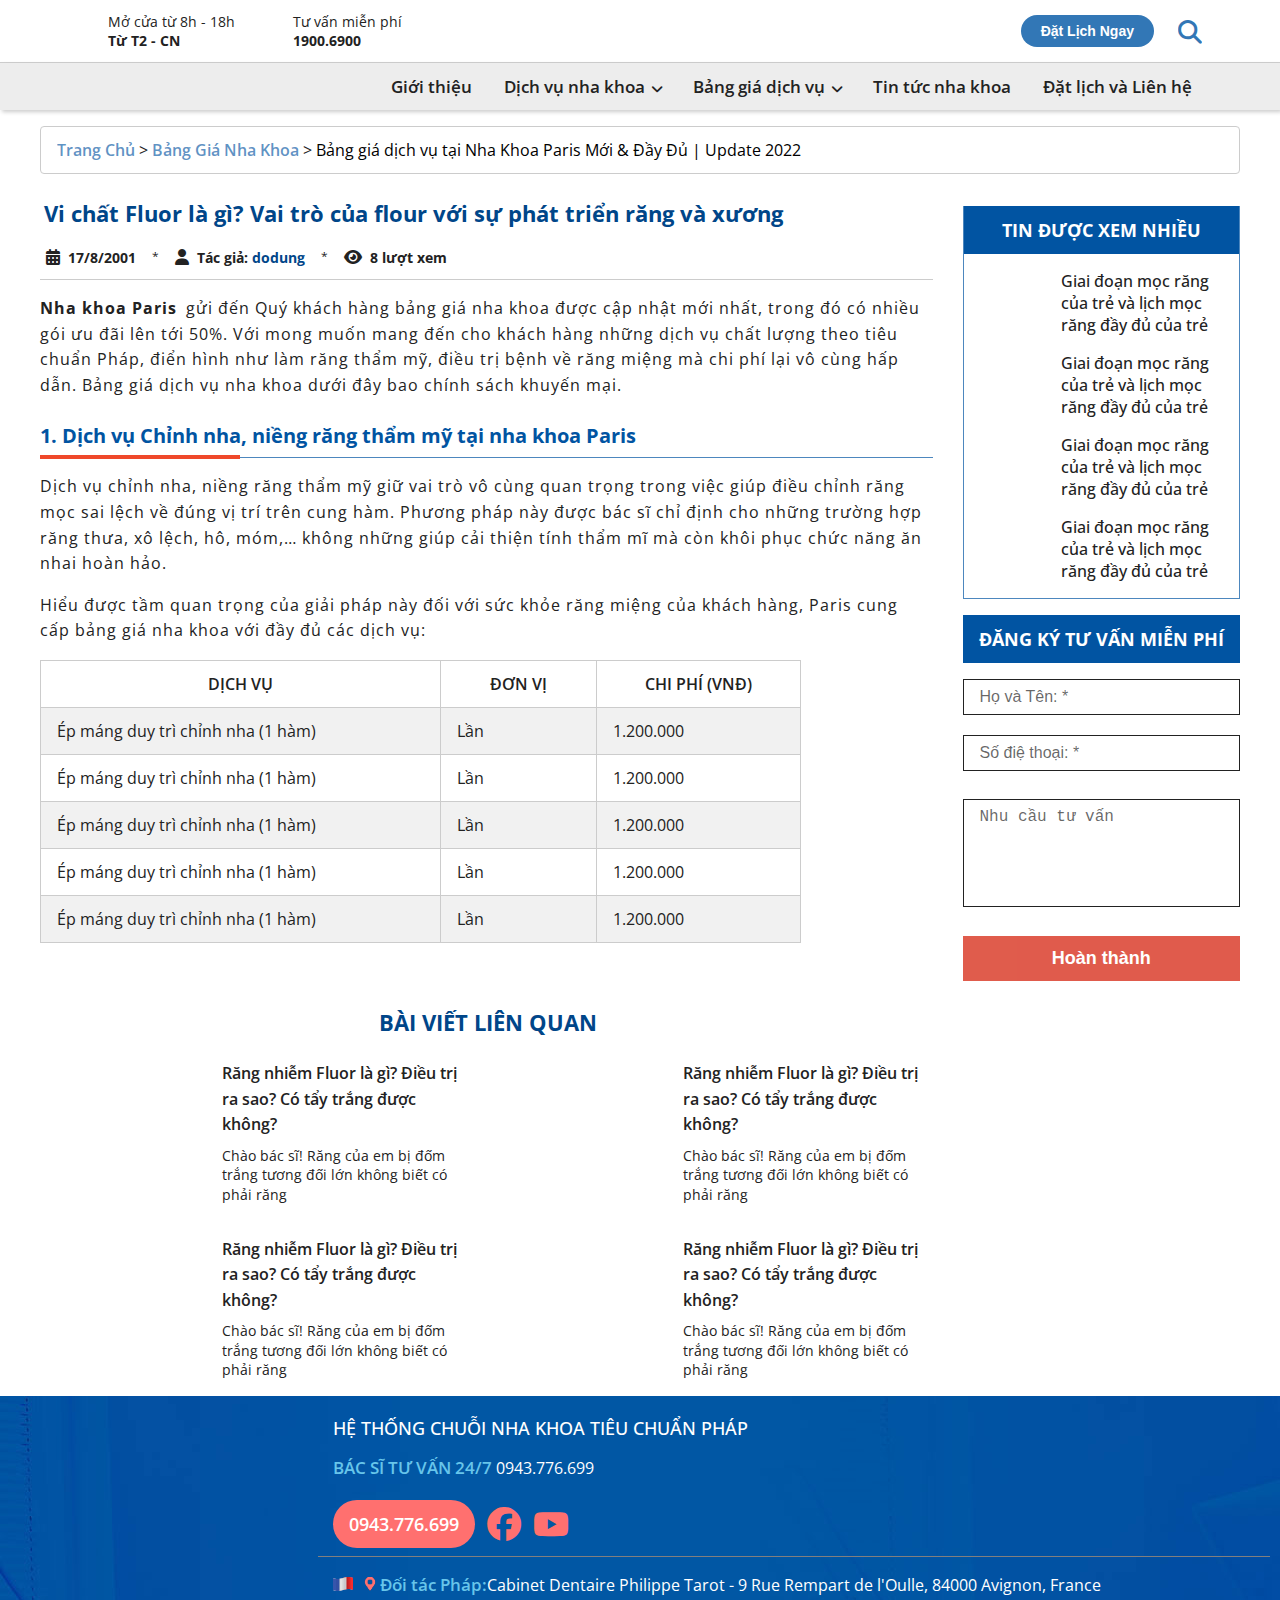
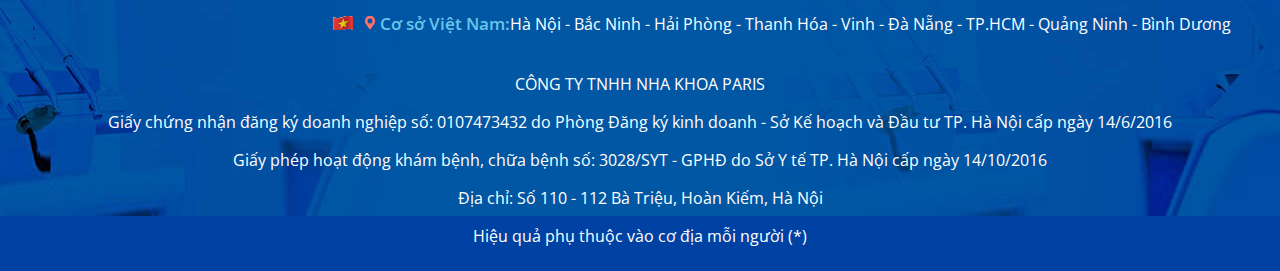
==== commit 15000e2c: "Update chiTietBangGia.html" ====
--- a/chiTietBangGia.html
+++ b/chiTietBangGia.html
@@ -211,7 +211,7 @@
                 <p class="heading--p">Bảng giá dịch vụ tại Nha Khoa Paris Mới & Đầy Đủ | Update 2022</p>
             </div>
             <div class="main-container__row row">
-                <div class="main-container__col col l-8 m-12 c-12">
+                <div class="main-container__col col l-9 m-12 c-12">
                     <h2 class="main--item__h2">Vi chất Fluor là gì? Vai trò của flour với sự phát triển răng và xương</h2>
                     <div class="main-container__item-icon">
                         <p class="main--item__icon"><i class="fa-solid fa-calendar-days"></i> 17/8/2001</p>
@@ -357,7 +357,7 @@
                     </div>
                 </div>
 
-                <div class="main-container__col col l-4 m-12 c-12">
+                <div class="main-container__col col l-3 m-12 c-12">
                     <div class="main-container__item-left">
                         <h4 class="main--item-left__h4">
                             TIN ĐƯỢC XEM NHIỀU
@@ -549,4 +549,4 @@
     </script>
 </body>
 
-</html>+</html>
--- a/css/style.css
+++ b/css/style.css
@@ -109,6 +109,7 @@
         display: flex;
         align-items: center;
         justify-content: space-between;
+        padding: 0 32px;
     }
     
     ul.header--bottom__navbar {
@@ -139,7 +140,7 @@
     }
     
     a.header--bottom-logo {
-        width: 120px;
+        width: 160px;
     }
     
     img.header--bottom-logo__img {
@@ -316,19 +317,18 @@
     }
     
     .page1--container {
-        border: 1px solid #ccc;
-        border-radius: 4px;
         box-shadow: 0 0 8px #ccc;
+        max-width: 1026px !important;
     }
     
     .page1--container__row.row {
-        padding: 8px 24px;
+        /* padding: 8px 24px; */
     }
     
     h1.heading-page1 {
-        font-size: 26px;
+        font-size: 23px;
         color: #0055A4;
-        padding: 16px;
+        padding: 42px 42px 20px 42px;
         display: block;
         text-transform: uppercase;
     }
@@ -336,30 +336,33 @@
     h3.page1-heading-title {
         padding: 12px 0px;
         color: #6DCFF6;
-        font-size: 18px;
+        font-size: 20px;
+        font-weight: 600;
         text-transform: uppercase;
     }
     
     p.page1--item__text {
-        font-size: 16px;
+        font-size: 14px;
         color: #222;
         line-height: 1.6;
-        margin-bottom: 12px;
+        margin-bottom: 5px;
     }
     
     p.page1--container-right__item-p {
         width: 100%;
+        margin-top: -69px;
+        margin-left: -88px;
     }
     
     img.page1--container-right__img {
-        width: 486px;
-        height: auto;
+        width: 496px;
+        height: 420px;
         object-fit: cover;
     }
     
     p.btn-chitiet {
         padding: 12px 16px;
-        font-size: 16px;
+        font-size: 17px;
         font-weight: 600;
         background: #0055A4;
         color: #fff;
@@ -481,7 +484,7 @@
     h1.heading-page7,
     h1.heading-page2 {
         text-align: center;
-        font-size: 28px;
+        font-size: 26px;
         color: #0056a2;
         text-transform: uppercase;
         margin-bottom: 32px;
@@ -682,7 +685,7 @@
         position: absolute;
         left: 50%;
         transform: translateX(-50%);
-        bottom: -132px;
+        bottom: -78px;
     }
     
     .page3--item__text {
@@ -725,7 +728,7 @@
     }
     
     p.page3--phu-hover--p {
-        font-size: 18px;
+        font-size: 16px;
         font-weight: 600;
         text-transform: capitalize;
         line-height: 1.6;
@@ -741,8 +744,7 @@
         background-repeat: no-repeat;
         position: relative;
     }
-    
-    section#page4::after {
+    /* section#page4::after {
         content: "";
         display: block;
         background: url(https://nhakhoaparis.vn/wp-content/themes/ParisBrand2021/Module_v2/Home/service_9_0_0/images/line.png) center 0 no-repeat;
@@ -754,6 +756,7 @@
         background-size: 100%;
         transform: translateX(-50%);
     }
+     */
     
     h1.heading-page4 {
         font-size: 26px;
@@ -767,7 +770,7 @@
     p.page4--item-top__text {
         display: flex;
         align-items: center;
-        font-size: 15px;
+        font-size: 18px;
         color: #fff;
         cursor: pointer;
         position: relative;
@@ -782,6 +785,8 @@
     .page4--container__row.row {
         margin-left: auto;
         margin-top: 24px;
+        margin-right: auto;
+        width: 1026px;
     }
     
     .dichvu-khachhang.active p.page4--item-top__text {
@@ -815,7 +820,7 @@
     
     p.page4--item-bottom__p {
         text-align: center;
-        font-size: 20px;
+        font-size: 18px;
         color: #fff;
         text-transform: capitalize;
         line-height: 1.6;
@@ -825,8 +830,8 @@
     
     span.page4--item-bottom__p-span {
         display: block;
-        font-size: 16px;
-        font-weight: unset;
+        font-size: 15px;
+        font-weight: 500;
     }
     
     .anhkhachhang {
@@ -854,6 +859,12 @@
     
     .page5--container__row {
         margin-top: 32px;
+    }
+    
+    .page7--container.grid.wide,
+    .page6--container.grid.wide,
+    .page5--container.grid.wide {
+        max-width: 1140px !important;
     }
     
     .page5--container__item {
@@ -1156,7 +1167,7 @@
         position: absolute;
         left: 50%;
         top: 0;
-        width: 90%;
+        width: 86%;
         height: 50px;
         background-size: 100%;
         transform: translateX(-50%);
@@ -1488,10 +1499,10 @@
             width: 100%;
             padding: 0 32px;
         }
-        .page1--container__row.chitiet {
+        /* .page1--container__row.chitiet {
             flex-flow: column-reverse;
-        }
-        .page1--container-right__img {
+        } */
+        .page1--container-right__img-mobile {
             display: none !important;
         }
         h1.heading-page1 {
@@ -1597,6 +1608,18 @@
         }
         .footer-container__item-bottom_khoi {
             padding: 0 16px;
+        }
+        .page1--container.grid.wide {
+            overflow: hidden;
+            max-width: 90% !important;
+            width: 90%;
+        }
+        img.page1--container-right__img {
+            width: 100% !important;
+            height: auto !important;
+        }
+        p.page1--container-right__item-p {
+            margin-left: unset;
         }
     }
     
@@ -2091,11 +2114,6 @@
         font-size: 16px;
     }
     
-    .margin-top--16px {
-        margin: 0 !important;
-        margin-top: 12px !important;
-    }
-    
     .dangkynhanh-color {
         background-color: #DD4A39 !important;
     }
@@ -2197,4 +2215,36 @@
         margin-top: 4px;
         text-transform: capitalize;
         color: rgb(214, 11, 11);
-    }+    }
+    
+    input.form-input {
+        margin: unset;
+        margin-bottom: 4px !important;
+    }
+    
+    .form-group {
+        margin-bottom: 16px;
+    }
+    
+    .page2-container.wide.grid {
+        max-width: 1026px;
+        padding: 0 10px;
+    }
+    
+    .page1--container__item {
+        padding: 0 64px 10px 42px;
+    }
+    
+    .slick-list.draggable {
+        padding: 0 42px;
+    }
+    
+    .page3-container__row.row {
+        width: 70%;
+        margin: auto;
+    }
+    
+    .page4--container__row.anhkhachhang.active.row {
+        width: 1170px;
+        margin: auto;
+    }
